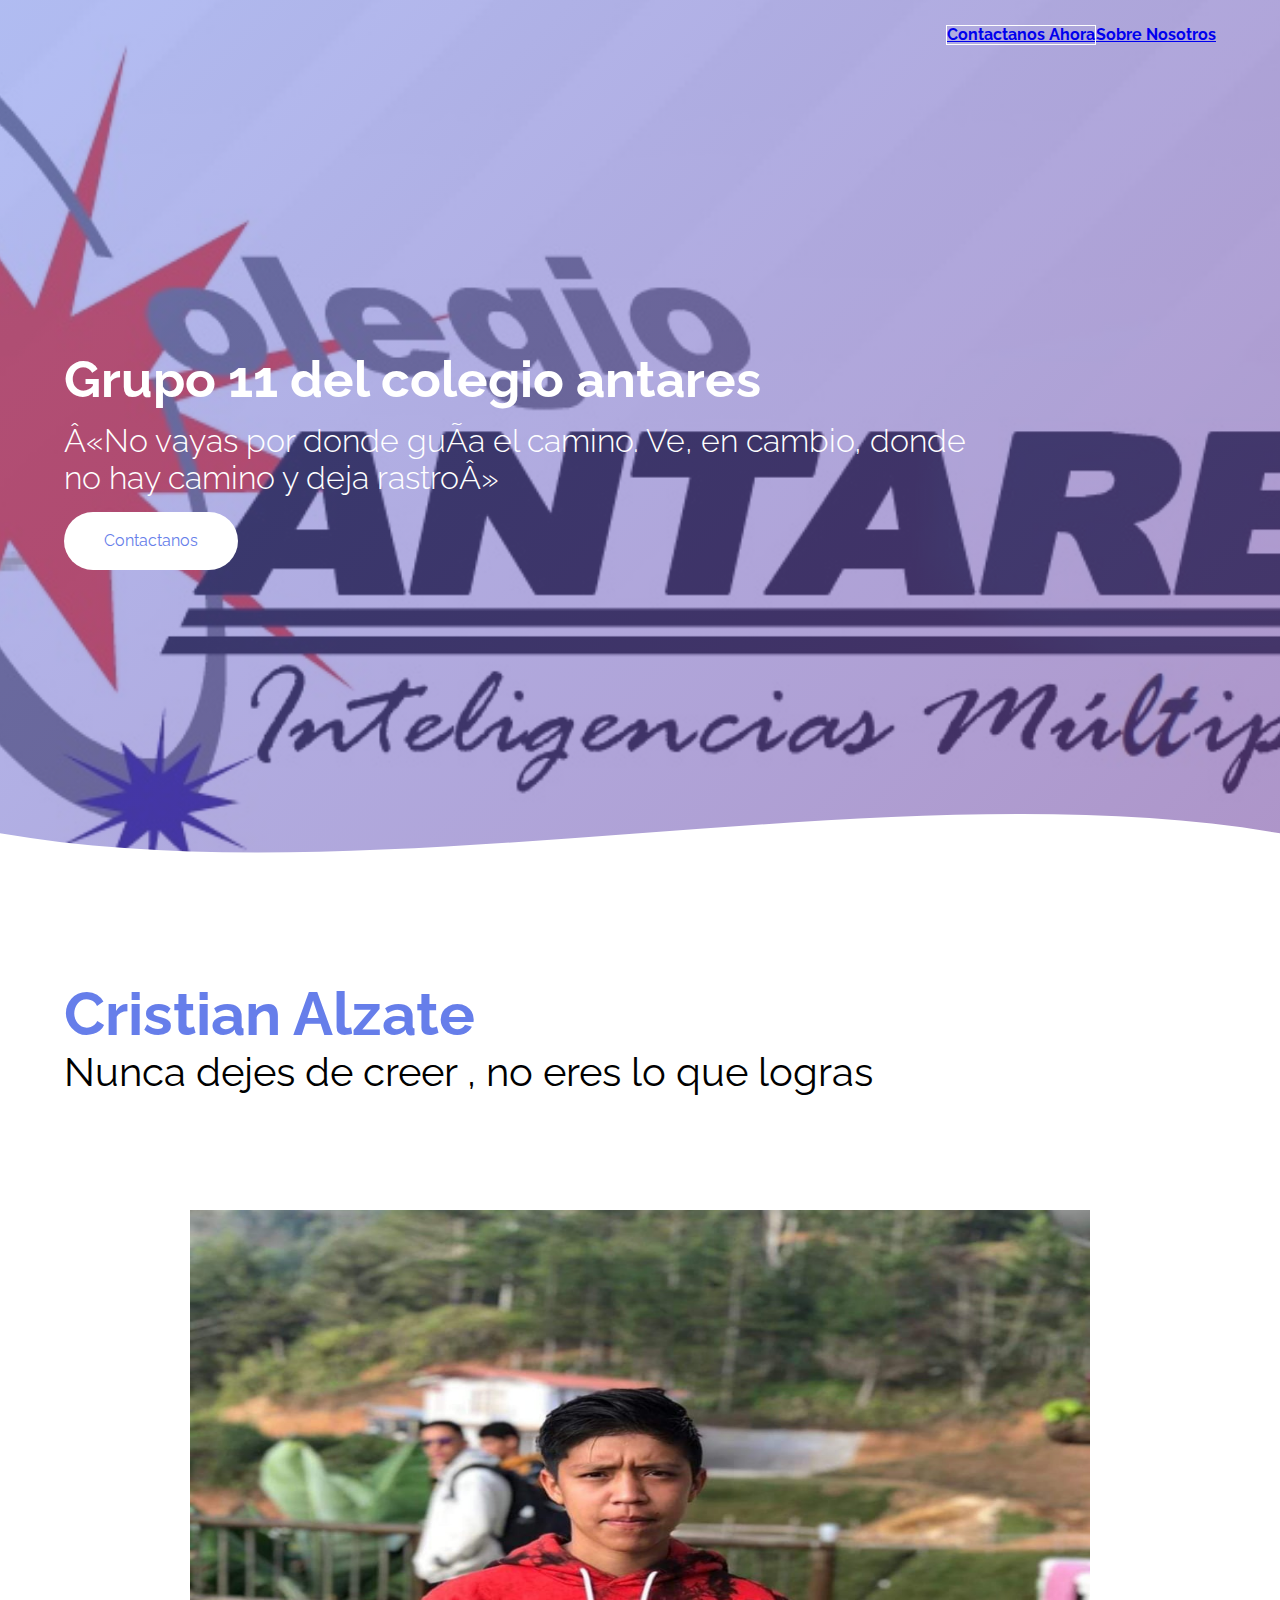
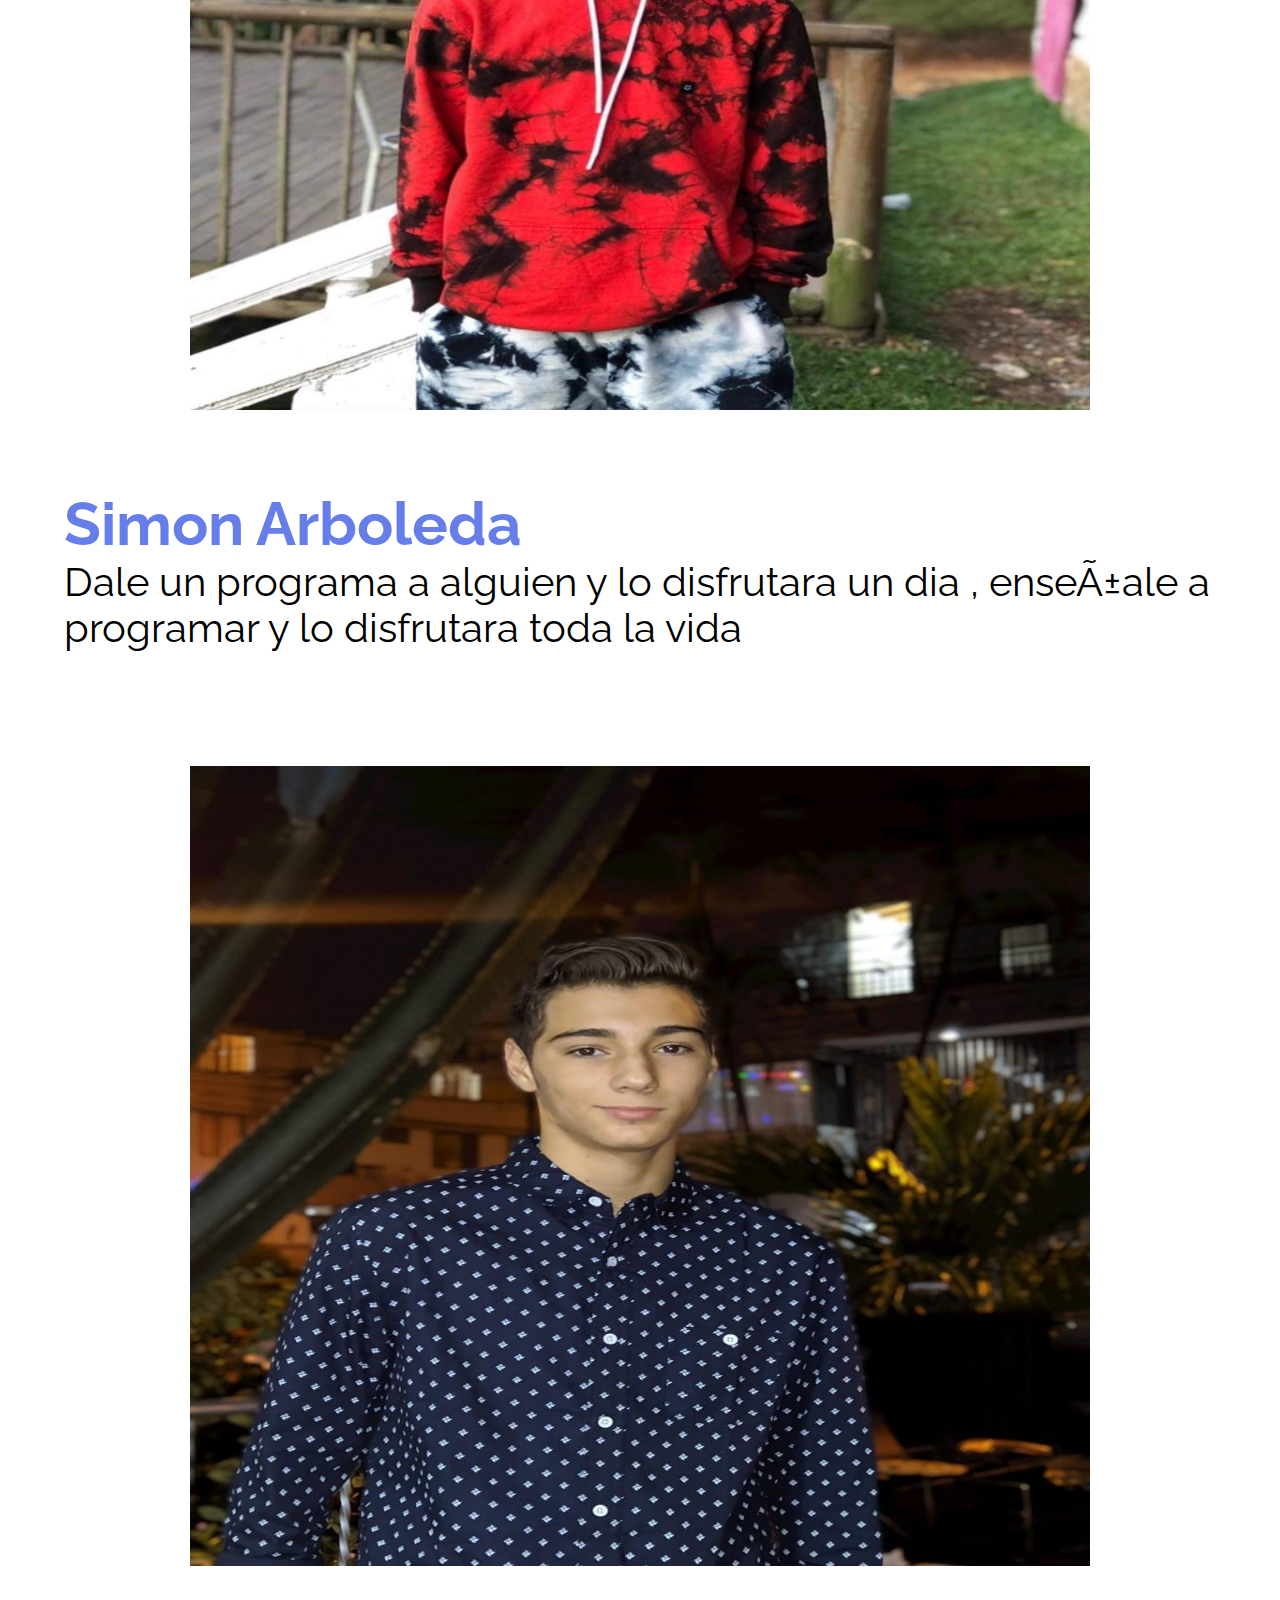
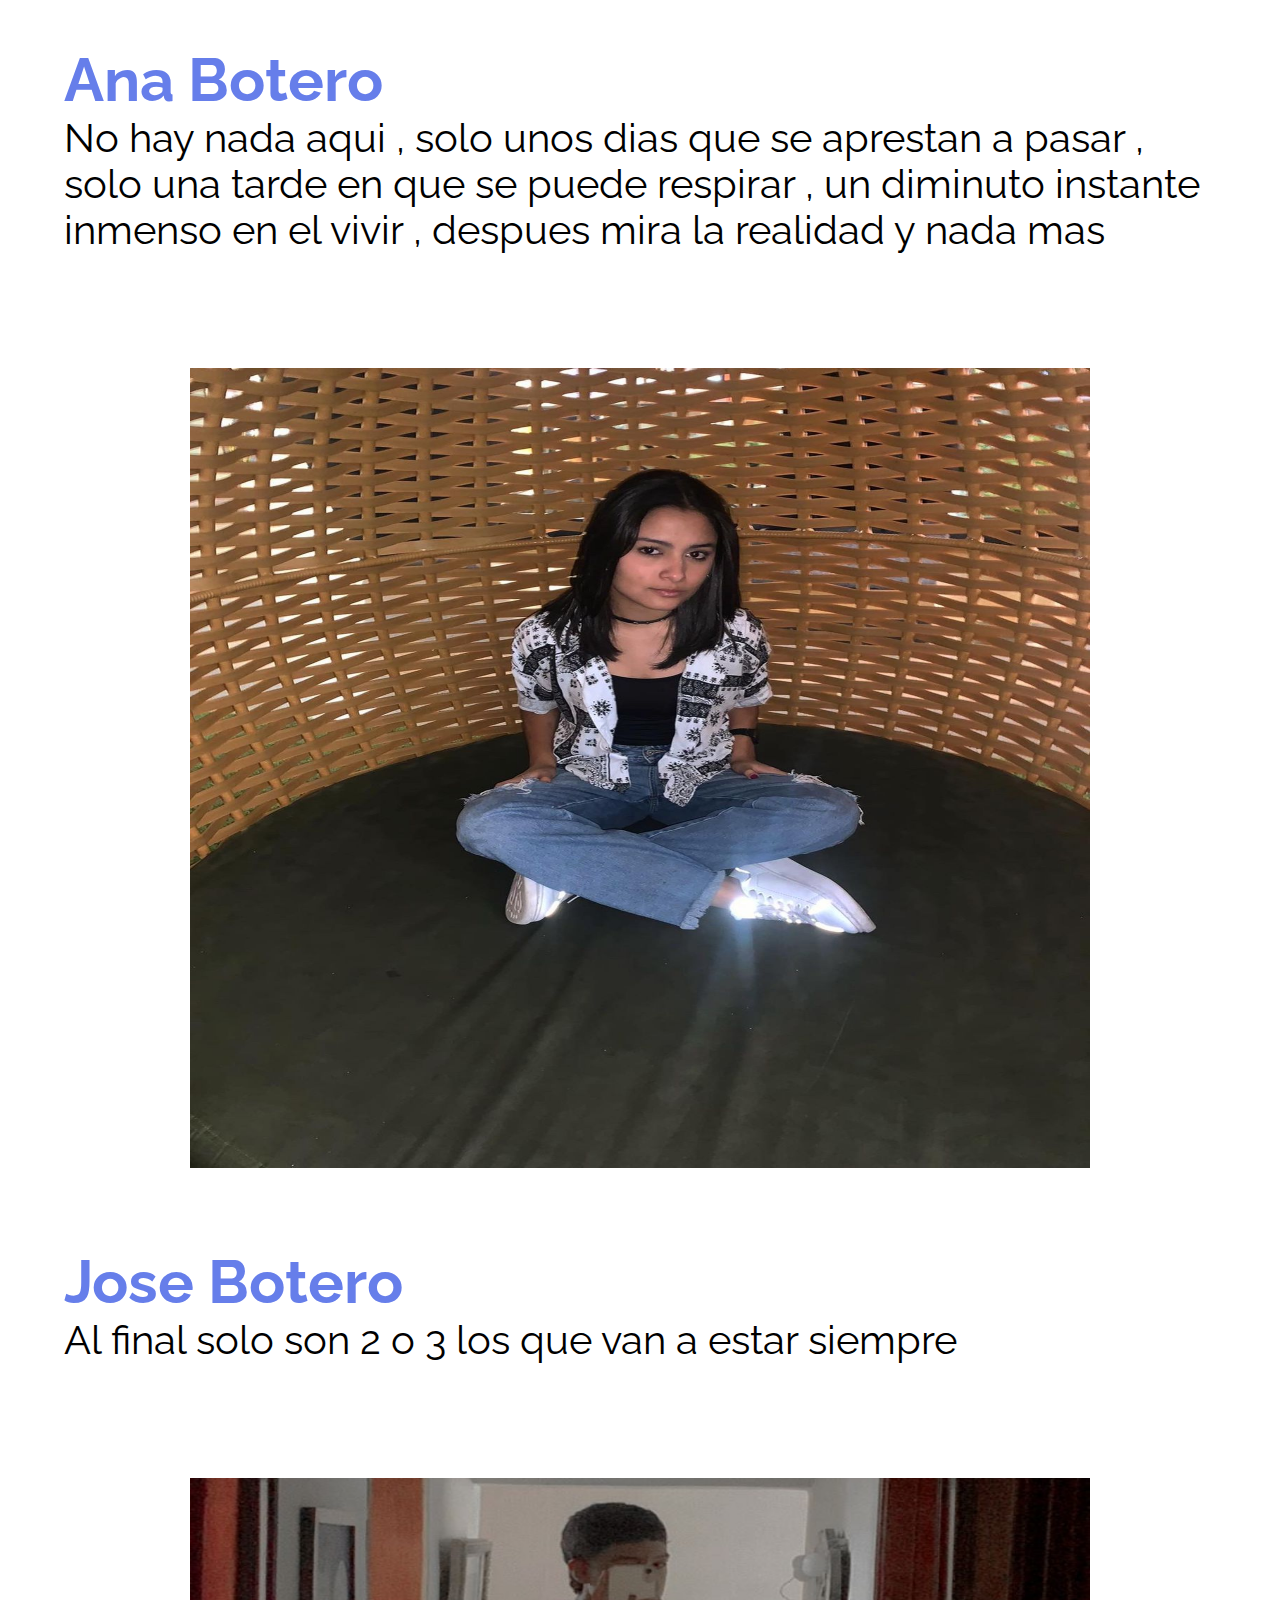
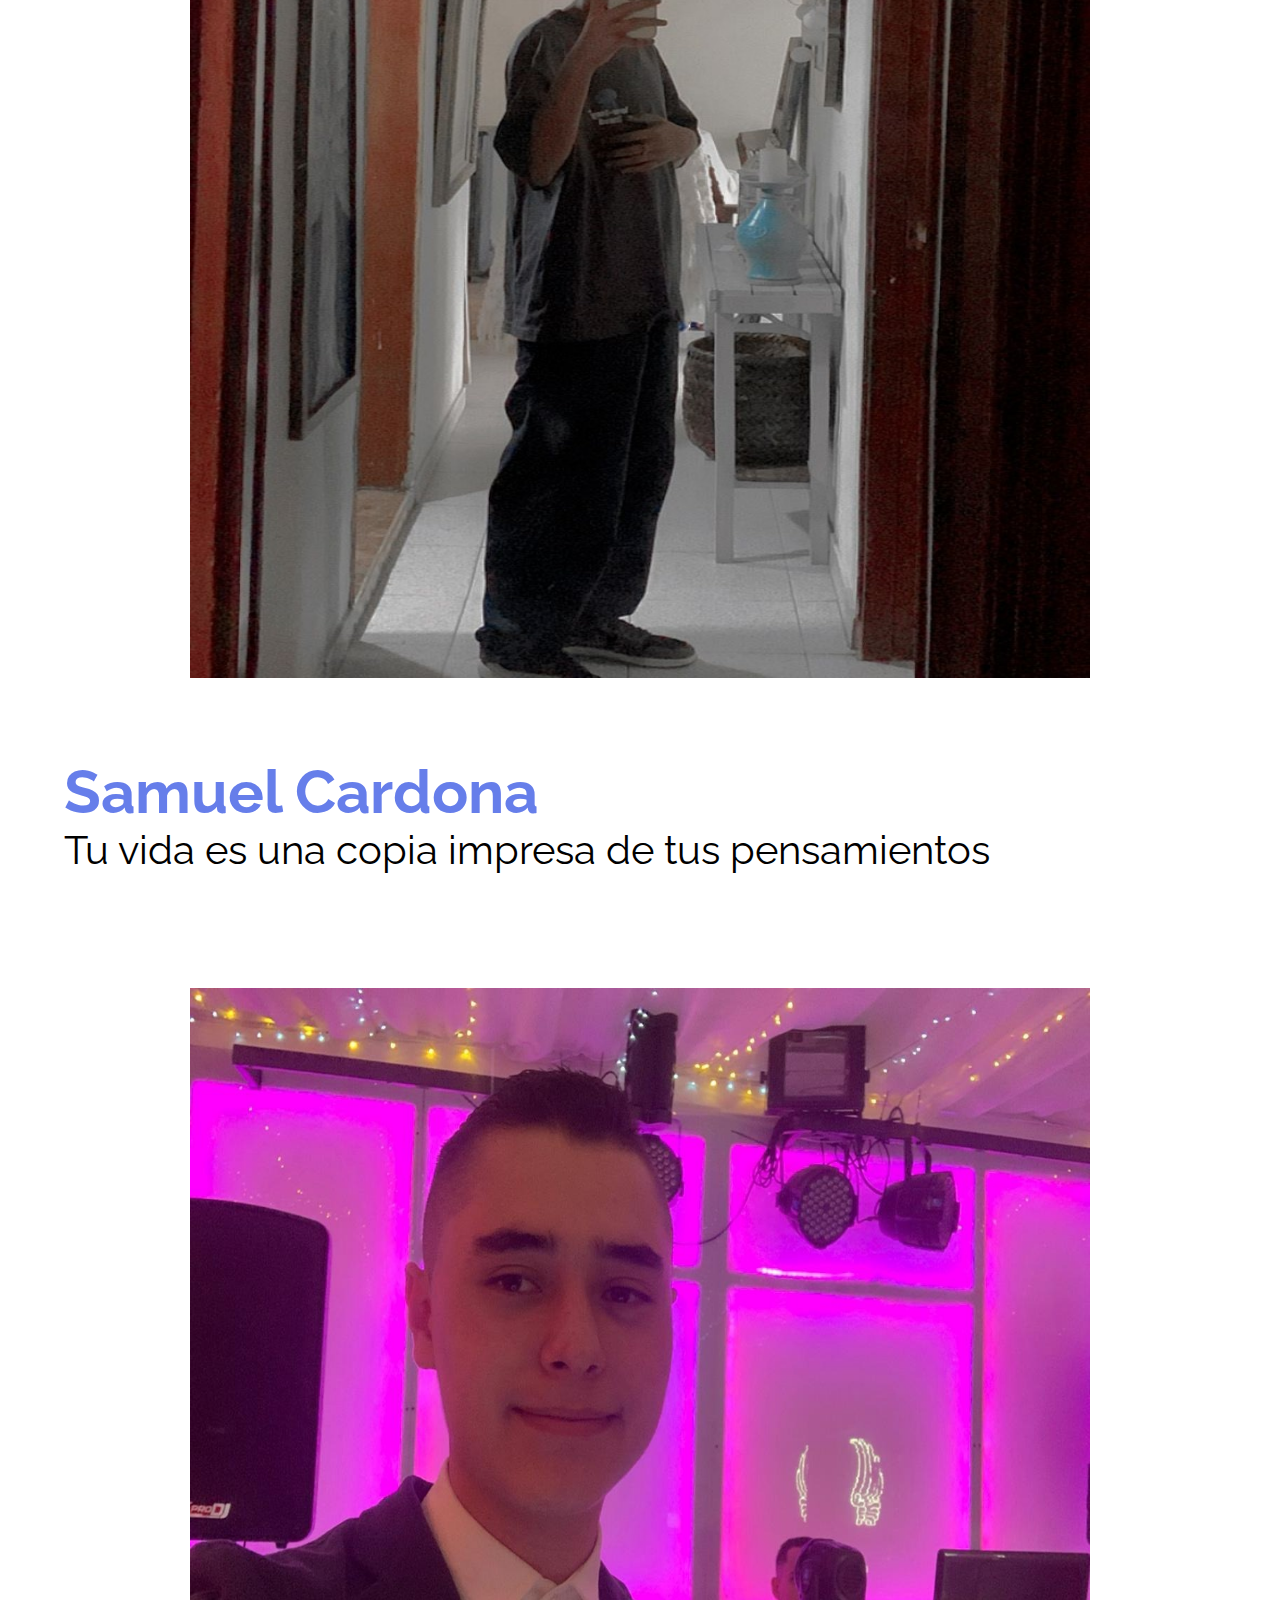
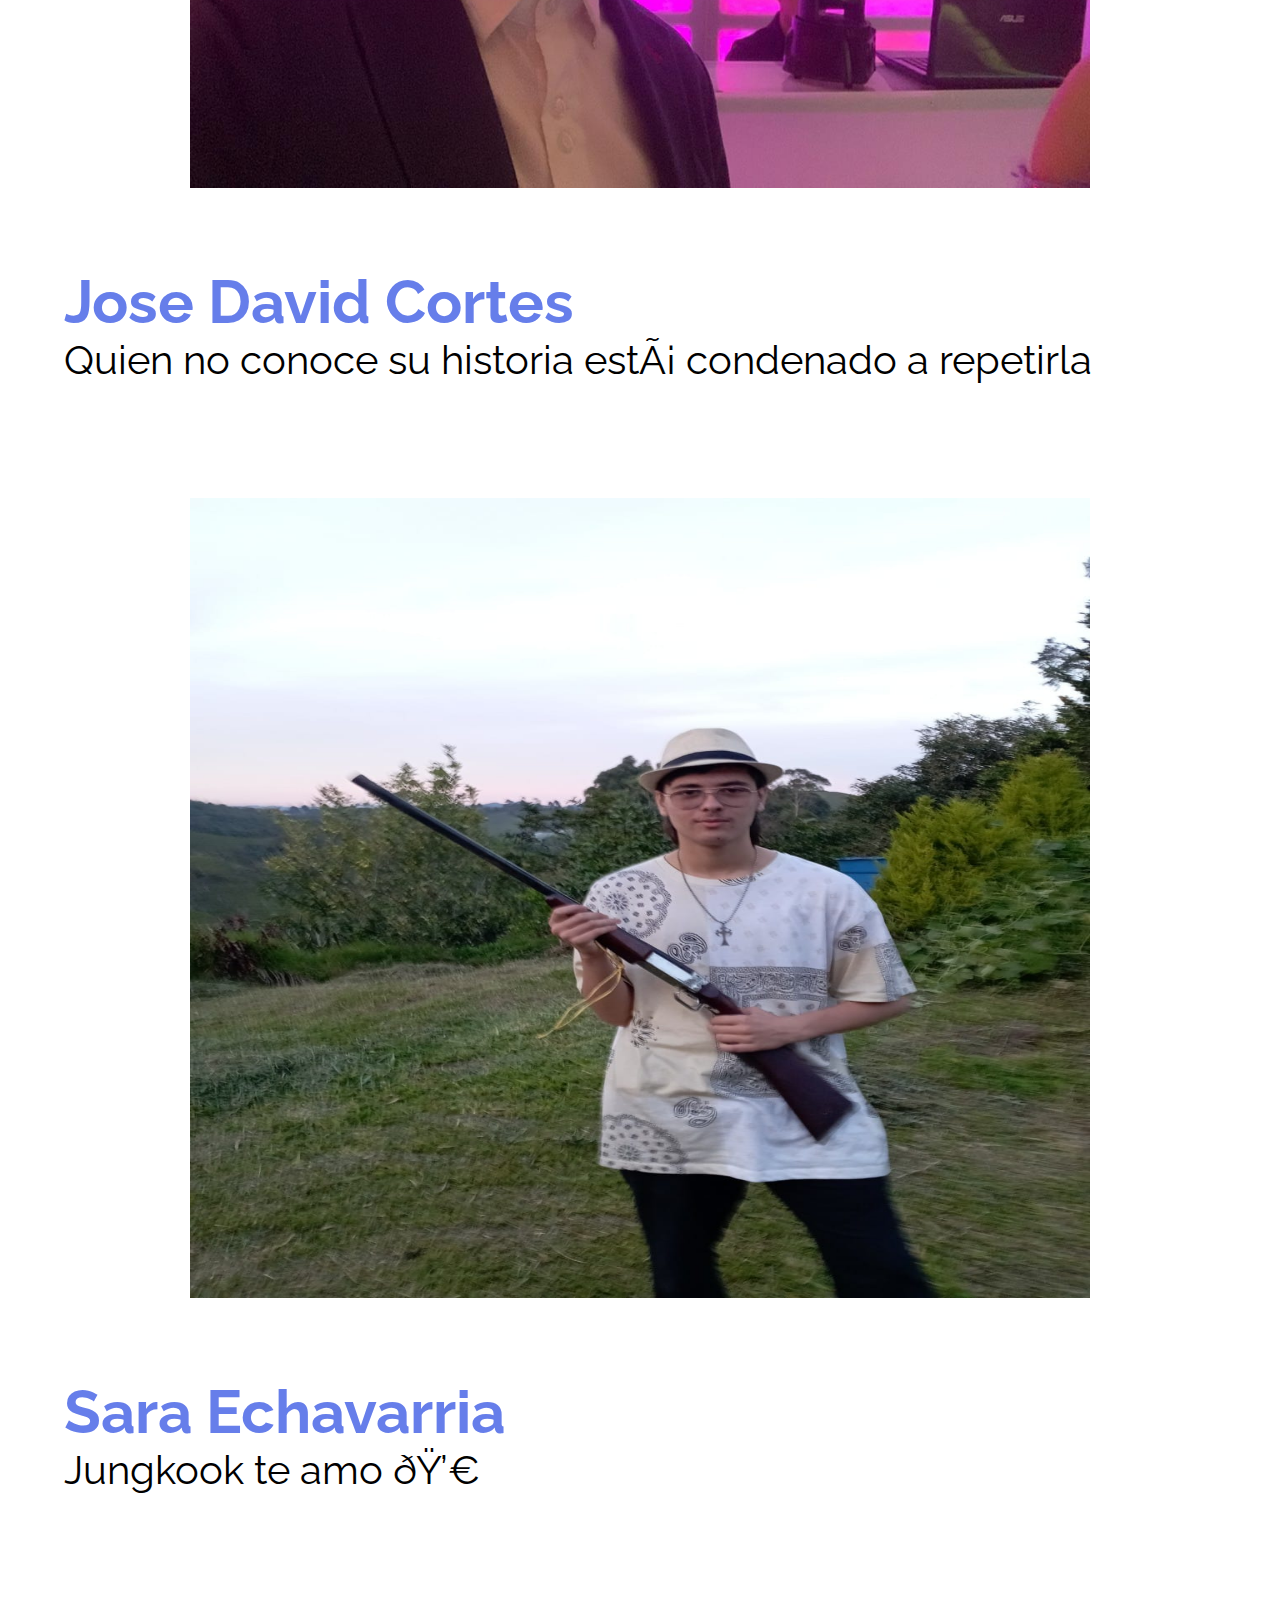
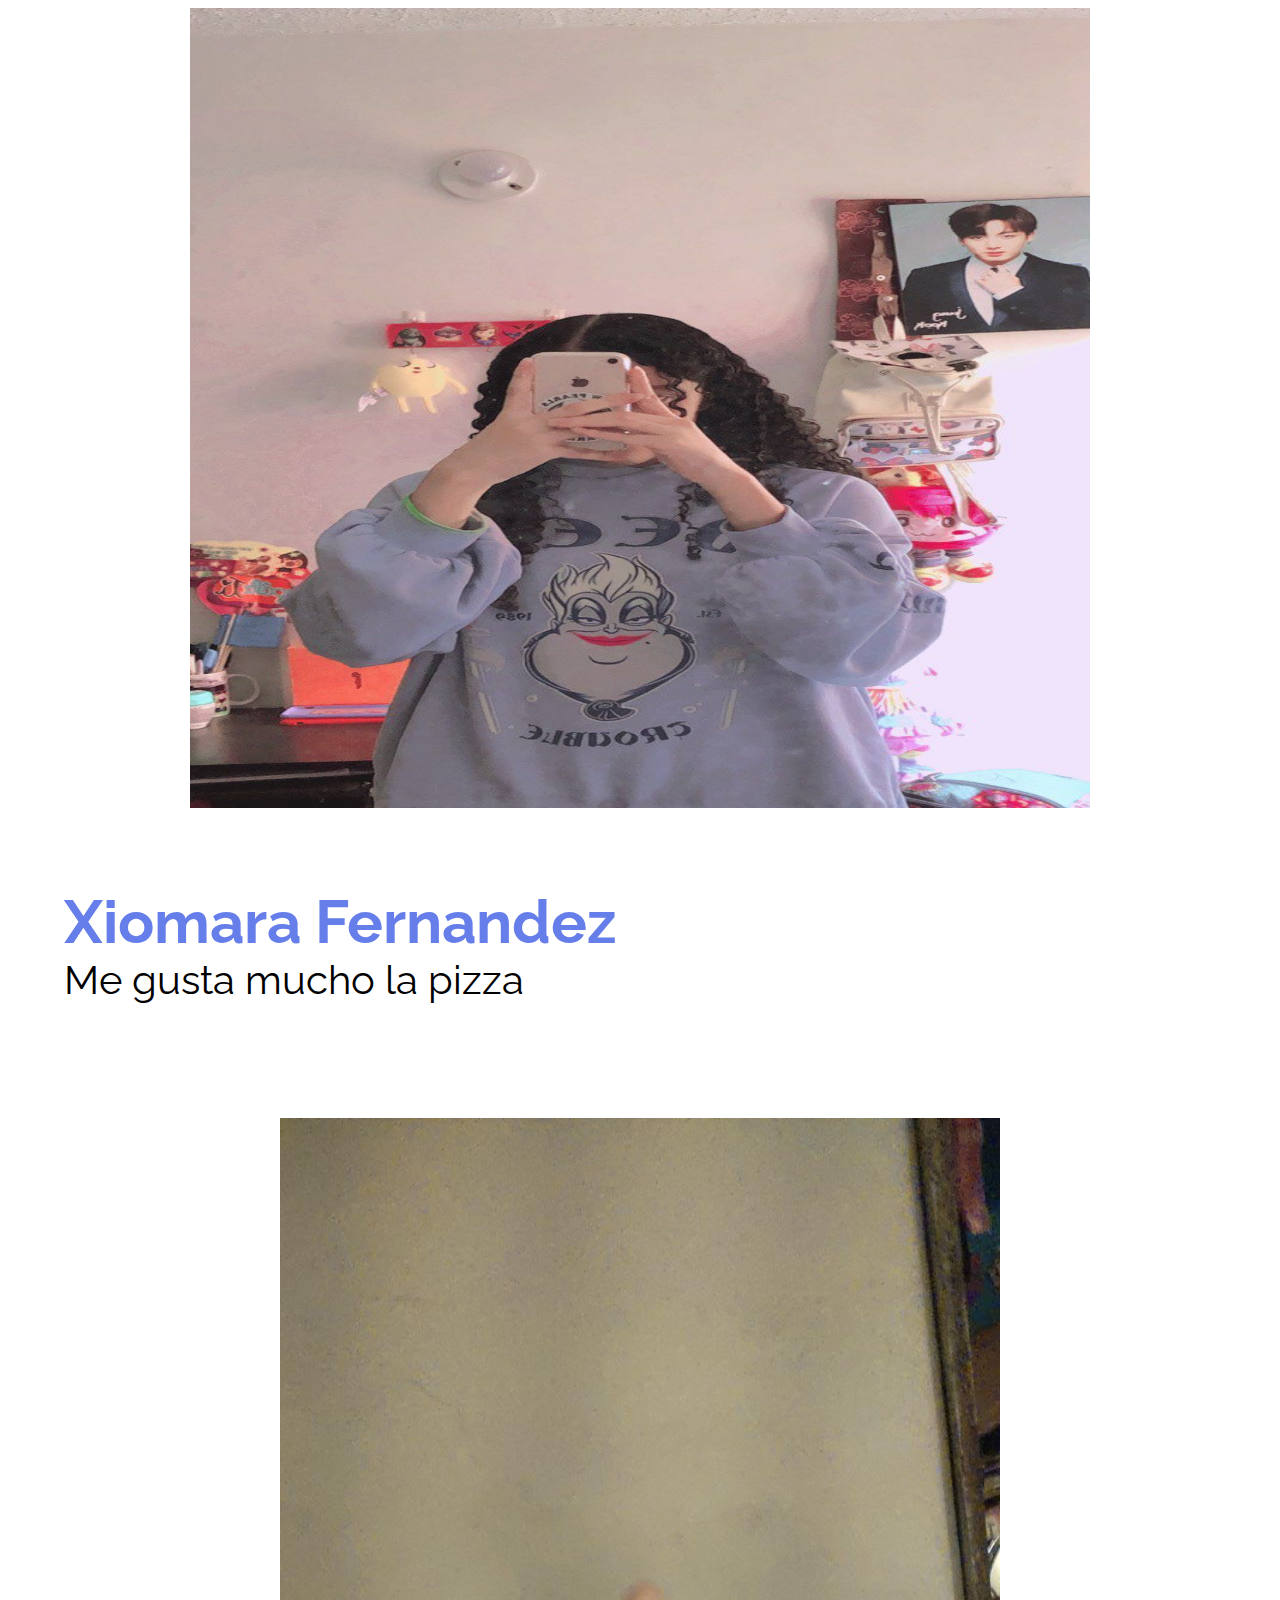
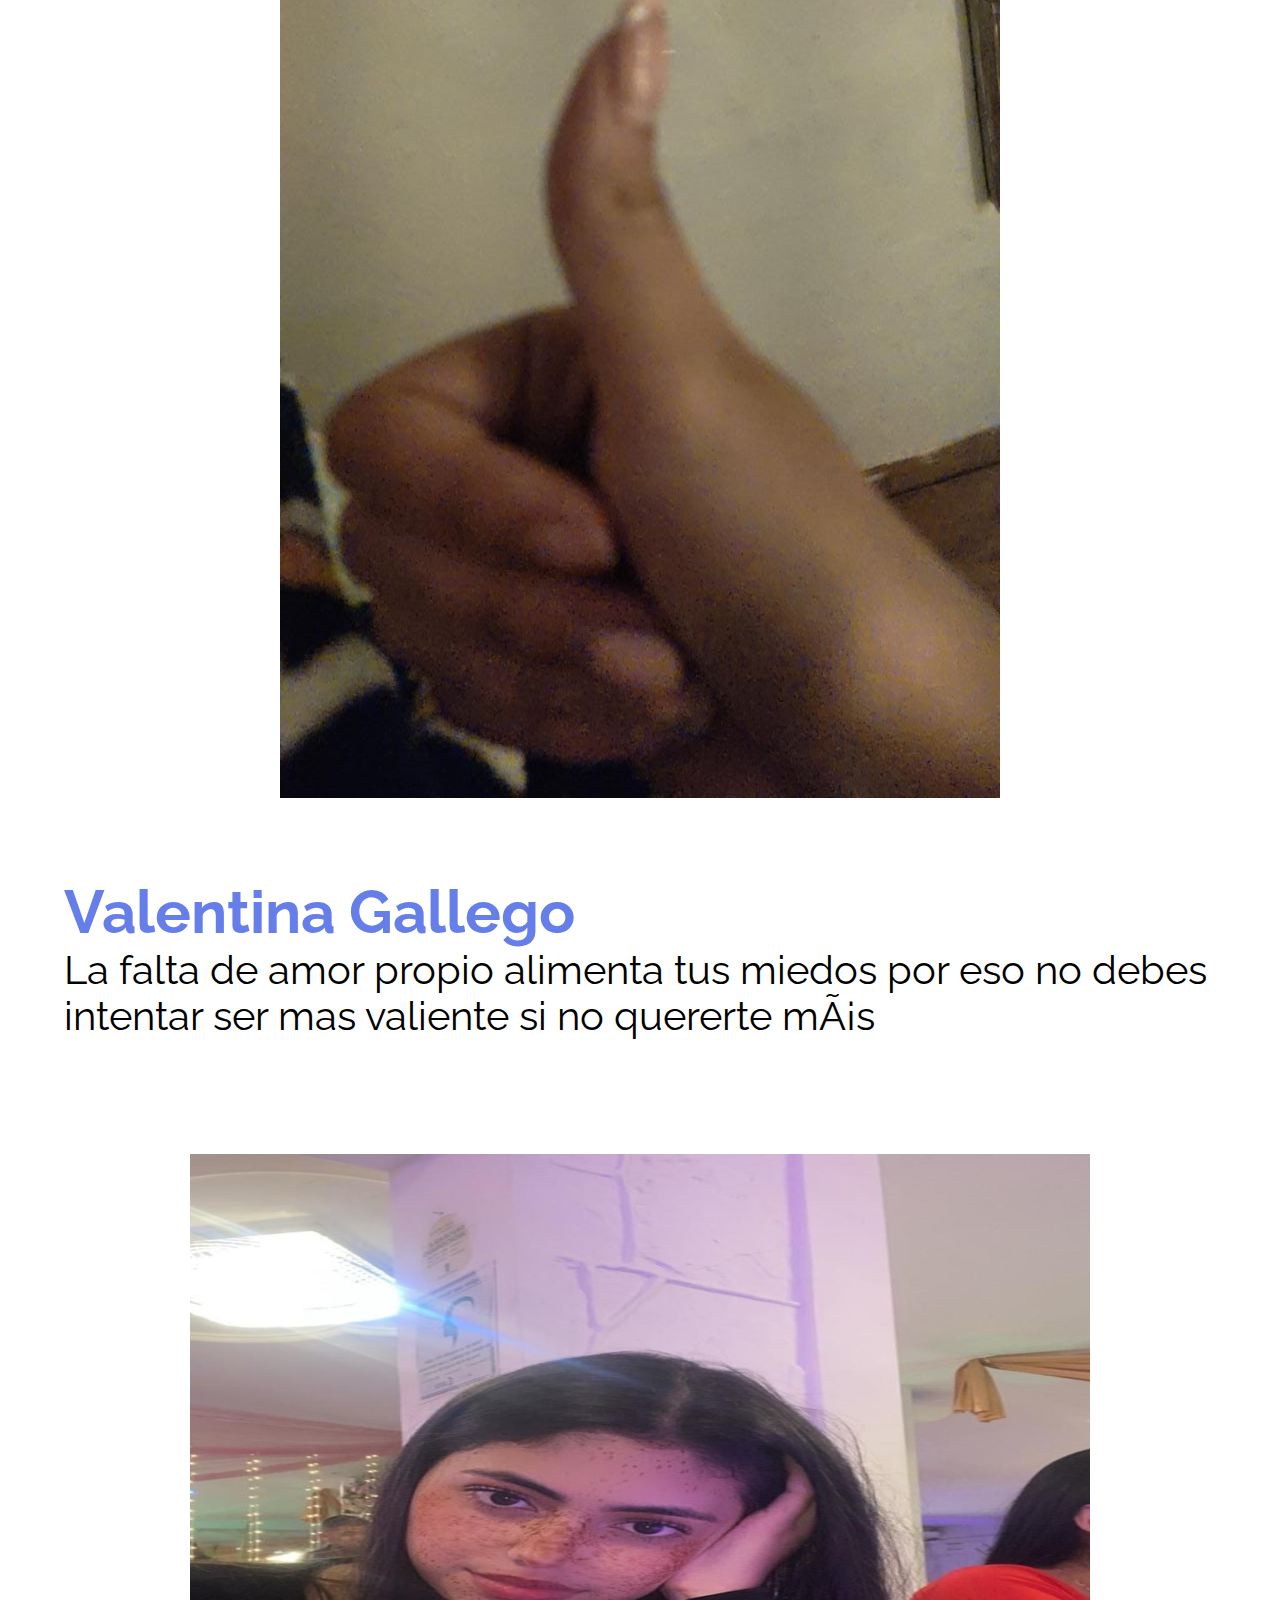
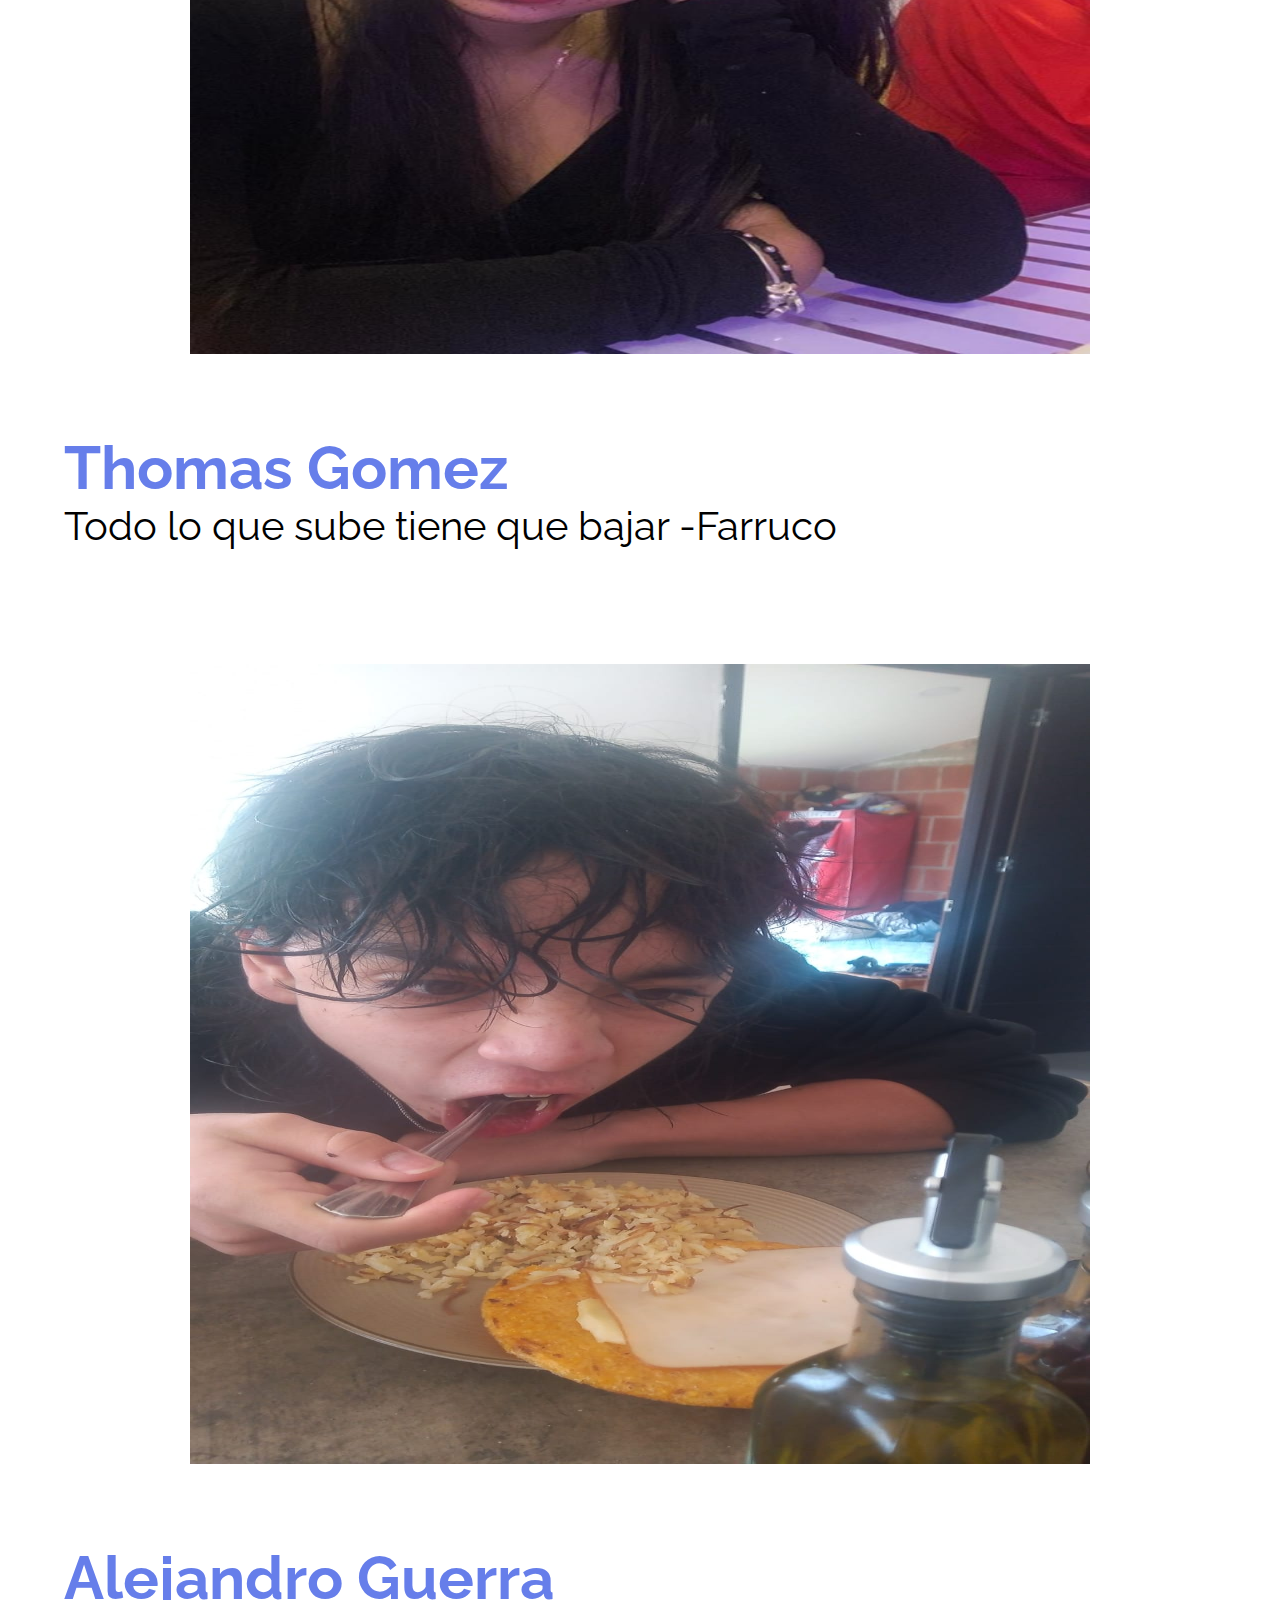
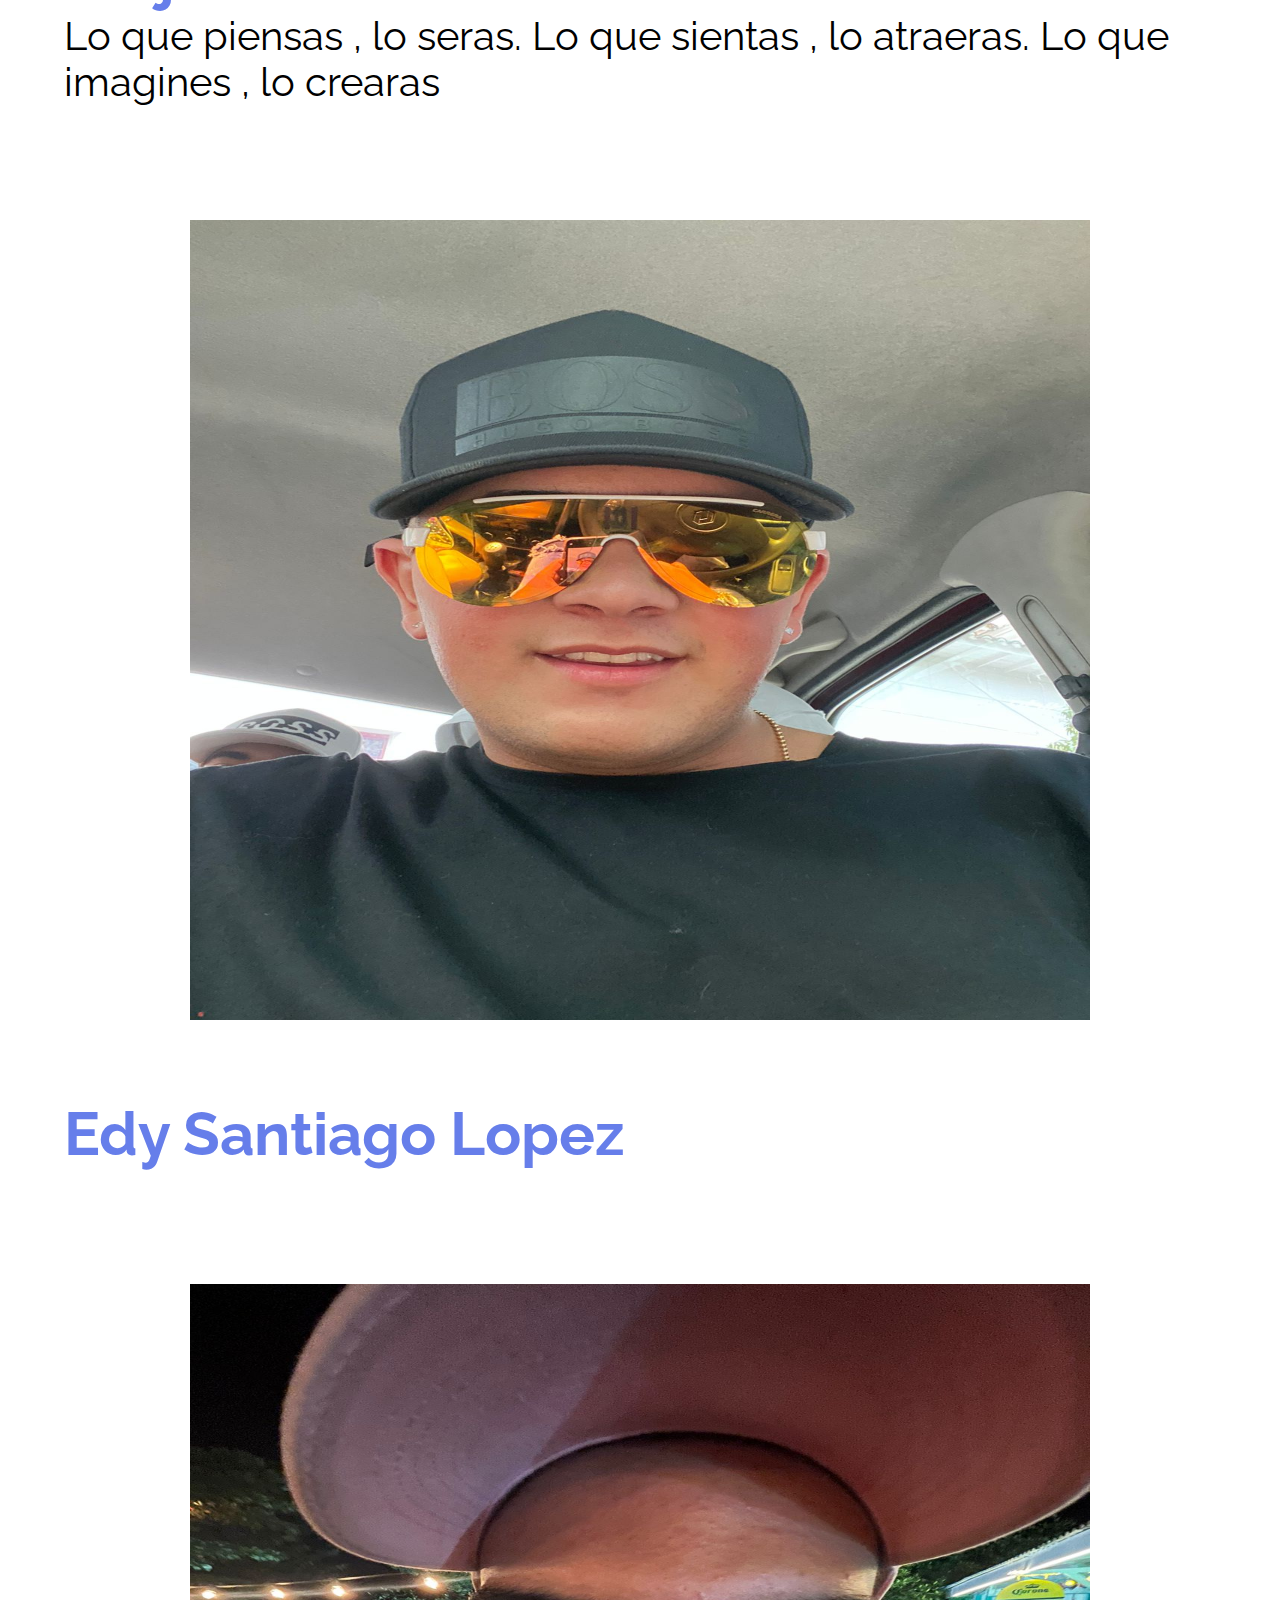
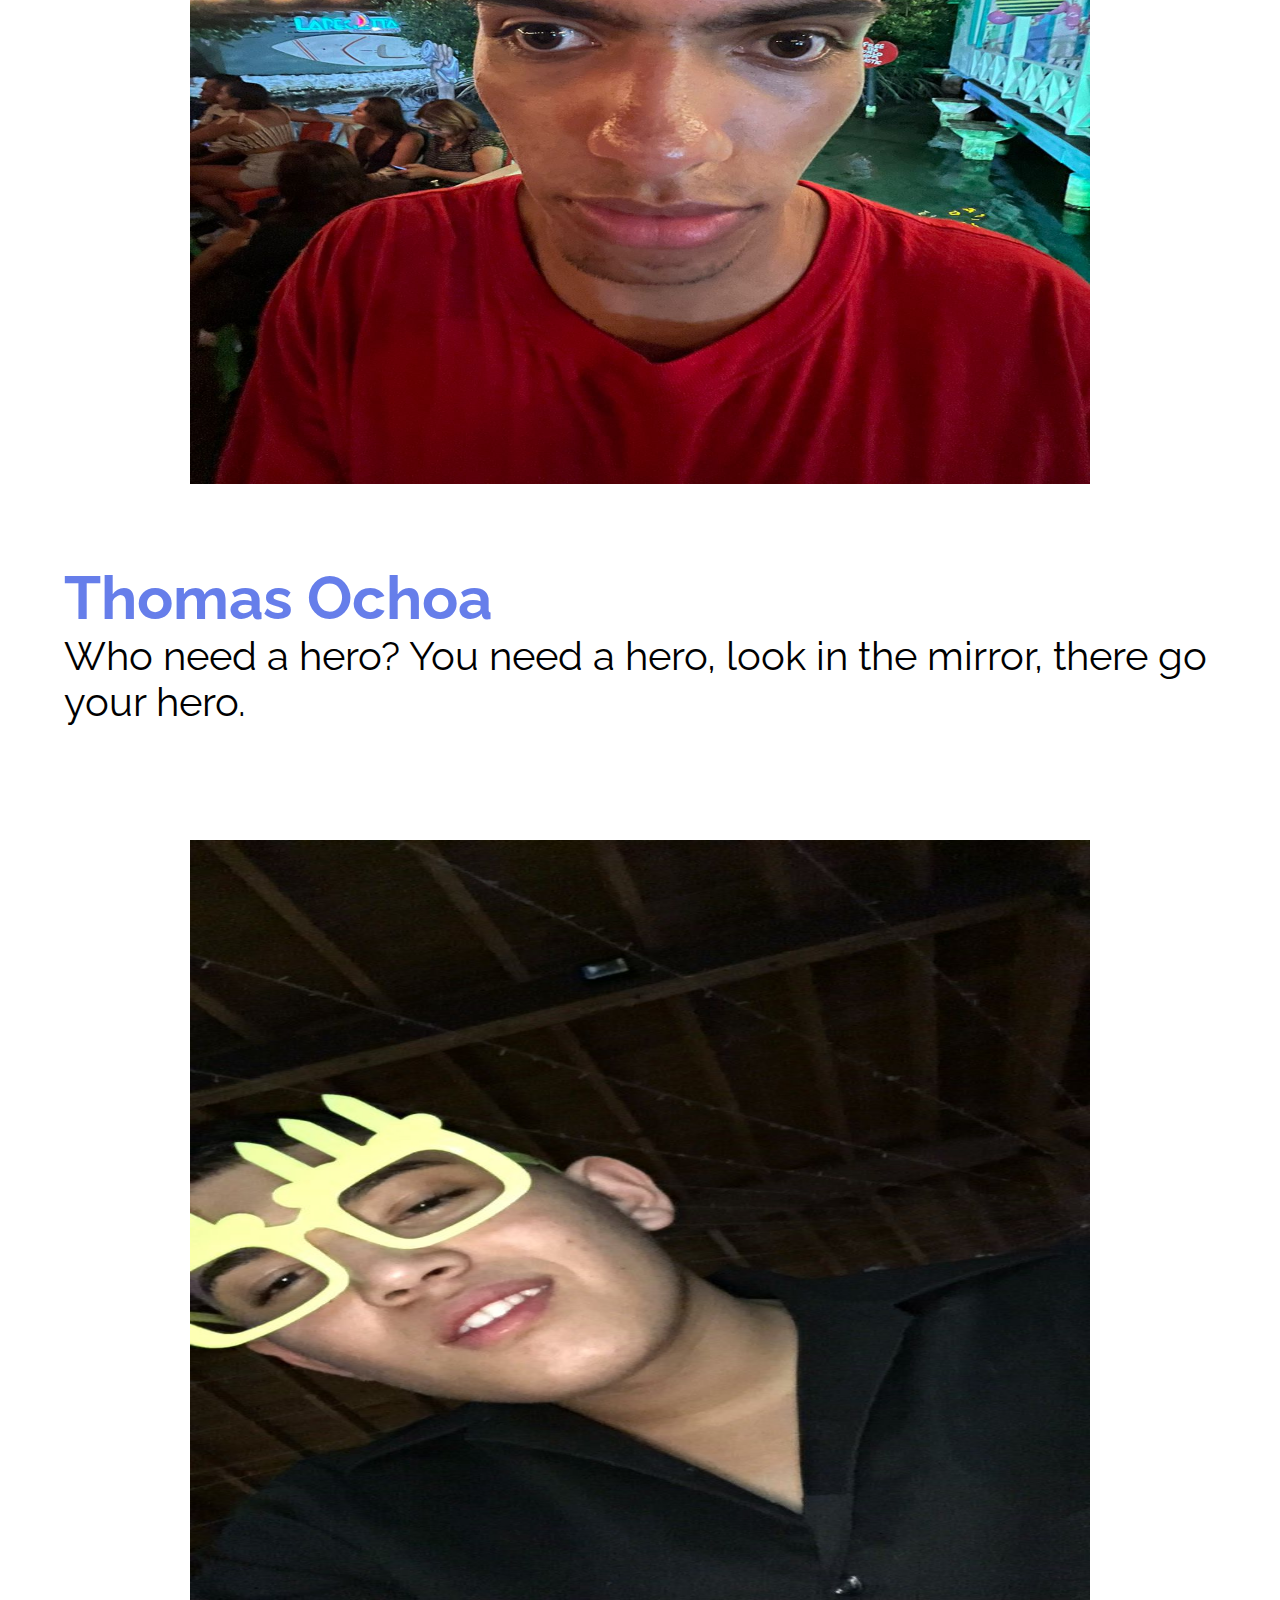
==== sobrenosotros.html @ b492d611 "Colegio Antares" ====
<!DOCTYPE html>
<html lang="es">

   
    <body>
        <head>
            <meta charset="UFT-8">
            <meta name="viewport" content="width=device-width , initial-scale=1.0"> 
            <title> Grado 11 </title>
            <link rel="stylesheet" href="css/normalize.css">
            <link rel="stylesheet" href="css/estilos.css">
            <link rel="shortcut icon" href="images/favicon-16x16.png" type="image/x-icon">
        </head>
            
            
            <body>
                <header class="hero">
                    <div class="container">
            <nav class="nav">
                <a href="https://www.colegioantares.edu.co/" class="nav__items--cta">Contactanos Ahora</a> 
                <a href="http://127.0.0.1:5500/sobrenosotros.html" class="nav__">Sobre Nosotros</a>
                
            
            </nav>
            
            <section class="hero__container">
            <div class="hero__texts">
                <h1 class="hero__title">Grupo 11 del colegio antares</h1>
                <h2 class="hero__subtitle">«No vayas por donde guía el camino. Ve, en cambio, donde no hay camino y deja rastro»</h2>
                <a href="https://www.colegioantares.edu.co/" class="hero__cta">Contactanos</a>
            </div>
            </section>
                    </div>
                    <div class="hero__wave" style= "overflow: hidden;" ><svg viewBox="0 0 500 150" preserveAspectRatio="none" style="height: 100%; width: 100%;"><path d="M0.00,49.98 C149.99,150.00 349.20,-49.98 500.00,49.98 L500.00,150.00 L0.00,150.00 Z" style="stroke: none; fill: #fff;"></path></svg></div>
                </header>
         <main>

            <div class="estudiantes">
                <h2 class="nombres_">Cristian Alzate</h2>
                <p class="frases"> Nunca dejes de creer , no eres lo que logras </p>

                </div>
<div class="alinear_flex">
    <img  src="images/cristian alzate.jpeg" class= "imagenes__estudiantes" height="800" width="900" />
</div>
                

                <div class="estudiantes">
                    <h2 class="nombres_">Simon Arboleda</h2>
                    <p class="frases"> Dale un programa a alguien y lo disfrutara un dia , enseñale a programar y lo disfrutara toda la vida </p>
                
                    
                    </div>
                    <div class="alinear_flex">
                    <img  src="images/Simon Arboleda.jpeg" class= "imagenes__estudiantes" height="800" width="900"  />
                    </div>
    
                    <div class="estudiantes">
                        <h2 class="nombres_">Ana Botero</h2>
                        <p class="frases"> No hay nada aqui , solo unos dias que se aprestan a pasar , solo una tarde en que se puede respirar , un diminuto instante inmenso en el vivir , despues mira la realidad y nada mas  </p>
                    
                        
                        </div>
                        <div class="alinear_flex">
                        <img src="images/ana botero.jpeg" class= "imagenes__estudiantes"  height="800" width="900"/>
                        </div>
        

                        <div class="estudiantes">
                            <h2 class="nombres_">Jose Botero</h2>
                            <p class="frases"> Al final solo son 2 o 3 los que van a estar siempre </p>
                        
                            
                            </div>
                            <div class="alinear_flex">
                            <img src="images/jose botero.jpeg" height="800" width="900" />
                            </div>

                            
                            <div class="estudiantes">
                                <h2 class="nombres_">Samuel Cardona</h2>
                                <p class="frases"> Tu vida es una copia impresa de tus pensamientos </p>
                            
                                
                                </div>
                                <div class="alinear_flex">
                                <img src="images/samuel cardona.jpeg" height="800" width="900" />
                                </div>


                                <div class="estudiantes">
                                    <h2 class="nombres_">Jose David Cortes</h2>
                                    <p class="frases"> Quien no conoce su historia está condenado a repetirla </p>
                                
                                    
                                    </div>
                    <div class="alinear_flex">
                                    <img src="images/Jose cortes.jpeg" height="800" width="900" />
                    </div>

                                    <div class="estudiantes">
                                        <h2 class="nombres_">Sara Echavarria</h2>
                                        <p class="frases"> Jungkook te amo 💀 </p>
                                    
                                        
                                        </div>
                                        <div class="alinear_flex">
                                        <img src="images/Sara Echavarria.jpeg" height="800" width="900"  />
                                        </div>

                                        <div class="estudiantes">
                                            <h2 class="nombres_">Xiomara Fernandez</h2>
                                            <p class="frases"> Me gusta mucho la pizza </p>
                                        
                                            
                                            </div>
                                            <div class="alinear_flex">
                                            <img src="images/Xiomara Fernandez.jpeg"  />
                                            </div>

                                            <div class="estudiantes">
                                                <h2 class="nombres_">Valentina Gallego</h2>
                                                <p class="frases"> La falta de amor propio alimenta tus miedos  por eso  no debes  intentar ser mas valiente si no quererte más </p>
                                            
                                                
                                                </div>
                                                
                                                <div class="alinear_flex">
                                                <img src="images/Valentina Gallego.jpeg" height="800" width="900" />
                                                </div>

                                                <div class="estudiantes">
                                                    <h2 class="nombres_">Thomas Gomez</h2>
                                                    <p class="frases"> Todo lo que sube tiene que bajar

                                                        -Farruco </p>
                                                
                                                    
                                                    </div>
                                                    <div class="alinear_flex">
                                                    <img src="images/Thomas Gomez.jpeg" height="800" width="900" />
                                                    </div>

                                                    <div class="estudiantes">
                                                        <h2 class="nombres_">Alejandro Guerra</h2>
                                                        <p class="frases">Lo que piensas , lo seras. Lo que sientas , lo atraeras. Lo que imagines , lo crearas </p>
                                                    
                                                        
                                                        </div>
                                                        <div class="alinear_flex">
                                                        <img src="images/Alejo Guerra.jpeg" height="800" width="900" />
                                                        </div>

                                                        <div class="estudiantes">
                                                            <h2 class="nombres_">Edy Santiago Lopez</h2>
                                                            <p class="frases">  </p>
                                                        
                                                            
                                                            </div>
                                                            <div class="alinear_flex">
                                                            <img src="images/Edy Lopez.jpeg" height="800" width="900" />
                                                            </div>

                                                            <div class="estudiantes">
                                                                <h2 class="nombres_">Thomas Ochoa</h2>
                                                                <p class="frases"> Who need a hero? You need a hero, look in the mirror, there go your hero. </p>
                                                            
                                                                
                                                                </div>
                                                                <div class="alinear_flex">
                                                                <img src="images/Thomas Ochoa.jpeg" height="800" width="900" />
                                                                </div>
                                                                
                                                                <div class="estudiantes">
                                                                    <h2 class="nombres_">Jefferson Orrego</h2>
                                                                    <p class="frases"> Si estas feliz...Es porque estas contento </p>
                                                                
                                                                    
                                                                    </div>
                                                                    <div class="alinear_flex">
                                                                    <img src="images/Jefferson Orrego.jpeg" height="800" width="900" />
                                                                    </div>

                                                                    <div class="estudiantes">
                                                                        <h2 class="nombres_">Jean Carlos Ortiz</h2>
                                                                        <p class="frases"> Toda masa aumenta su volumen según su grado de inclinación aplicado </p>
                                                                    
                                                                        
                                                                        </div>
                                                                        <div class="alinear_flex">
                                                                        <img src="images/Jean Carlos Ortiz.jpeg" height="800" width="900" />
                                                                        </div>

                                                                        <div class="estudiantes">
                                                                            <h2 class="nombres_">Maria Fernanda Ortiz</h2>
                                                                            <p class="frases"> Sé el cambio que quieres ver en el mundo. </p>
                                                                        
                                                                            
                                                                            </div>
                                                                            <div class="alinear_flex">
                                                                            <img src="images/Maria Fernanda Ortiz.jpeg" height="800" width="900" />
                                                                            </div>
                                                                            
                                                                            <div class="estudiantes">
                                                                                <h2 class="nombres_">Mariana Ospina</h2>
                                                                                <p class="frases">  </p>
                                                                            
                                                                                
                                                                                </div>
                                                                                <div class="alinear_flex">
                                                                                <img src="" height="800" width="900" />
                                                                                </div>

                                                                                <div class="estudiantes">
                                                                                    <h2 class="nombres_">Juan Jose Quintero</h2>
                                                                                    <p class="frases"> Negocios con ricos , fiestas como prepagos y pesca con dinamita </p>
                                                                                
                                                                                    
                                                                                    </div>
                                                                                    <div class="alinear_flex">
                                                                                    <img src="images/Juan Jose Quintero.jpeg" height="800" width="900" />
                                                                                    </div>

                                                                                    <div class="estudiantes">
                                                                                        <h2 class="nombres_">Luisa Restrepo</h2>
                                                                                        <p class="frases"> Tiene la elegancia del erizo: Por fuera esta cubierta de puas , una verdadera fortaleza , pero intuyo que , por dentro , tiene el mismo refinamiento sencillo de los erizos , que son animalitos falsamente indolentes , tremendamente solitarios y terriblemente elegantes  </p>
                                                                                    
                                                                                        
                                                                                        </div>
                                                                                        <div class="alinear_flex">
                                                                                        <img src="images/Luisa Zapata.jpeg" height="800" width="900" />
                                                                                        </div>

                                                                                        <div class="estudiantes">
                                                                                            <h2 class="nombres_">Juan Sebastian Salazar</h2>
                                                                                            <p class="frases"> Ustedes ya saben quien </p>
                                                                                        
                                                                                            
                                                                                            </div>
                                                                                            <div class="alinear_flex">
                                                                                            <img src="images/Juanse salazar.jpeg" height="800" width="900" />
                                                                                            </div> 


                                                                                            <div class="estudiantes">
                                                                                                <h2 class="nombres_">Darwin Tobon</h2>
                                                                                                <p class="frases">  te arrepientes de tus últimos suspiros sonando como un buzo en aguas profundas Y las flores florecen como La locura en primavera </p>
                                                                                            
                                                                                                
                                                                                                </div>
                                                                                <div class="alinear_flex">
                                                                                                <img src="images/Darwin Tobon.jpeg" height="800" width="900" />
                                                                                </div>

                                                                           <audio autoplay=""  controls="" loop="" preload="none">
                                                                            <source src="musica/Ivory Dj - Tuluminatti Ft.23 Grams (Official Audio) (online-audio-converter.com).mp3" type="audio/mp3">
                                                                           
                                                                        

                                                                            
                                                                                

        
        
        </main>
                
            </body>
        
        
   </html>
---- css/estilos.css ----
@import url('https://fonts.googleapis.com/css2?family=Raleway:wght@300;400;700&display=swap');

:root{
    --background:linear-gradient(135deg, #667eea7e 0%, #764ba298 100%);
    --color-primary: #667eea;
    --color-secondary: #764ba2;
    --boton-padding: 20px 40px;
}
body{
    font-family: 'Raleway', sans-serif;
}

.container{
    width: 90%;
    margin: 0 auto;
    overflow: hidden;
    padding: 80px 0;
    max-width: 1200px;
}

.subtitle{
    color: var(--color-primary);
    font-size: 2.5rem;
    margin-bottom: 35px;
}

.hero{
    height: 100vh;
    background-image: var(--background), url('../images/Logo\ Antares.jpg');
    background-repeat: no-repeat;
    background-size: cover;
    background-attachment: fixed;
    background-position: center;
    position: relative;
}

.hero .container{
    padding: 0;
}

.nav{
    display: flex;
    justify-content: flex-end;
    height: 70px;
    align-items: center;
    font-weight: 700;
}

.nav--footer{
    font-weight: 300;
    justify-content: flex-start;
}

.nav__items{
    color: #fff;
    text-decoration: none;
    margin-right: 20px;
    padding: 10px 15px;
    font-weight: inherit;
}

.nav__items--cta{
    border: 1px solid #fff;
}

.nav__items--footer{
    padding: 10px;
}

.hero__container{
    display: flex;
    height: calc(100vh - 70px);
    align-items: center;
    color: #fff;
}

.hero__texts{
    width: 80%;
    margin-bottom: 50px;
}

.hero__title{
    font-size: 3.2rem;
}

.hero__subtitle{
    font-size: 2rem;
    font-weight: 300;
    margin: 15px 0;
}

.hero__cta{
    display: inline-block;
    background: #fff;
    padding: var(--boton-padding);
    color: var(--color-primary);
    text-decoration: none;
    border-radius: 40px;

}

.hero__wave{
    position: absolute;
    bottom: 0;
    left: 0;
    width: 100%;
    height: 100px;
}

/* About */

.presentation{
    padding-top: 0;
    text-align: center;
}

.presentation__picture{
    width: 150px;
    height: 150px;
    border-radius: 50%;
    margin-bottom: 10px;
    object-fit: cover;
    object-position: top;
}

.presentation__copy{
    width: 80%;
    margin: 0 auto;
}

.presentation__cta{
    display: inline-block;
    margin-top: 30px;
    background: var(--color-primary);
    color: #fff;
    text-decoration: none;
    padding: var(--boton-padding);
    border-radius: 40px;
}

.about{
    min-height: 400px;
    display: grid;
    grid-template-columns: 1fr 1fr;
    row-gap: 80px;
    justify-items: center;
    align-items: center;
}

.about__img{
    text-align: center;
}

.about__img--left{
    text-align: left;
}

.about__picture{
    max-width: 80%;
}

.about__paragraph{
    margin-bottom: 20px;
    line-height: 1.5;
    font-weight: 300;
}

/* Projects */

.projects{
    background: #f2f2f2;
}

.projects__grid{
    display: grid;
    height: 550px;
    grid-template-areas:
    "img1 img1 img2 img3"
    "img1 img1 img2 img3";
    gap: 10px;

}

.projects__item{
    position: relative;
    width: 100;
    height: 100%;
    overflow : hidden;
}
.projects__img{
    width: 100%;
    height: 100%;
    object-fit: cover;
    cursor: pointer;
}

.projects__item:nth-of-type(1){
    grid-area: img1;
}

.projects__item:nth-of-type(2){
    grid-area: img2;
}

.projects__item:nth-of-type(3){
    grid-area: img3;
}

.projects__hover{
    position: absolute;
    background: #dc143c8c;
    top: 0;
    left: 0;
    width: 100%;
    height: 100%;
    color: #fff;
    text-align: center;
    display: flex;
    flex-direction: column;
    justify-content: center;
    transform: translateX(100%);
    cursor: pointer;
    transition: transform .3s ease-in-out;
}

.projects__item:hover .projects__hover{
    transform: translateX(0%);
}


.projects__icon{
    margin-top: 10px;
    font-size: 30px;
}

/* Footer*/

.footer{
    background: var(--color-primary);
}

.footer__grid{
    display: grid;
    grid-template-columns: 3fr 2fr;
    gap: 20px;
    align-items: center;
}

.footer__title{
    font-weight: 400;
    color: #fff;
    font-size: 2rem;
    margin-bottom: 30px;
    text-align: center;
}

.footer__icons{
    display: flex;
    justify-content: space-evenly;
}

.footer__container-icons{
    display: inline-block;
    width: 60px;
    height: 60px;
    color: #fff;
    text-align: center;
    border: 1px solid #fff;
    border-radius: 50%;
}

.footer__icons{
    color: inherit;
    font-size: 30px;
    text-decoration: none;
}

.fab.footer__icons{
    line-height: 60px;
}

/* class*/



.estudiantes {
    color: var(--color-primary);
    font-size: 2.5rem;
    margin-bottom: 35px;
    width: 90%;
    margin: 0 auto;
    overflow: hidden;
    padding: 80px 0;
    max-width: 1200px;
}
    
.frases{
    color:black;
    font-size : 2.5rem;
    margin-bottom: 35px;
    font-family: 'Raleway', sans-serif;
}
.div{
    width: 90%;
    margin: 0 auto;
    overflow: hidden;
    padding: 80px 0;
    max-width: 1200px;
    font-family: 'Raleway', sans-serif;
}

body{
    font-family: 'Raleway', sans-serif;
}

.alinear_flex{
    display: flex;
    justify-content: center;
    width: 2992;
    height: 2000;
}
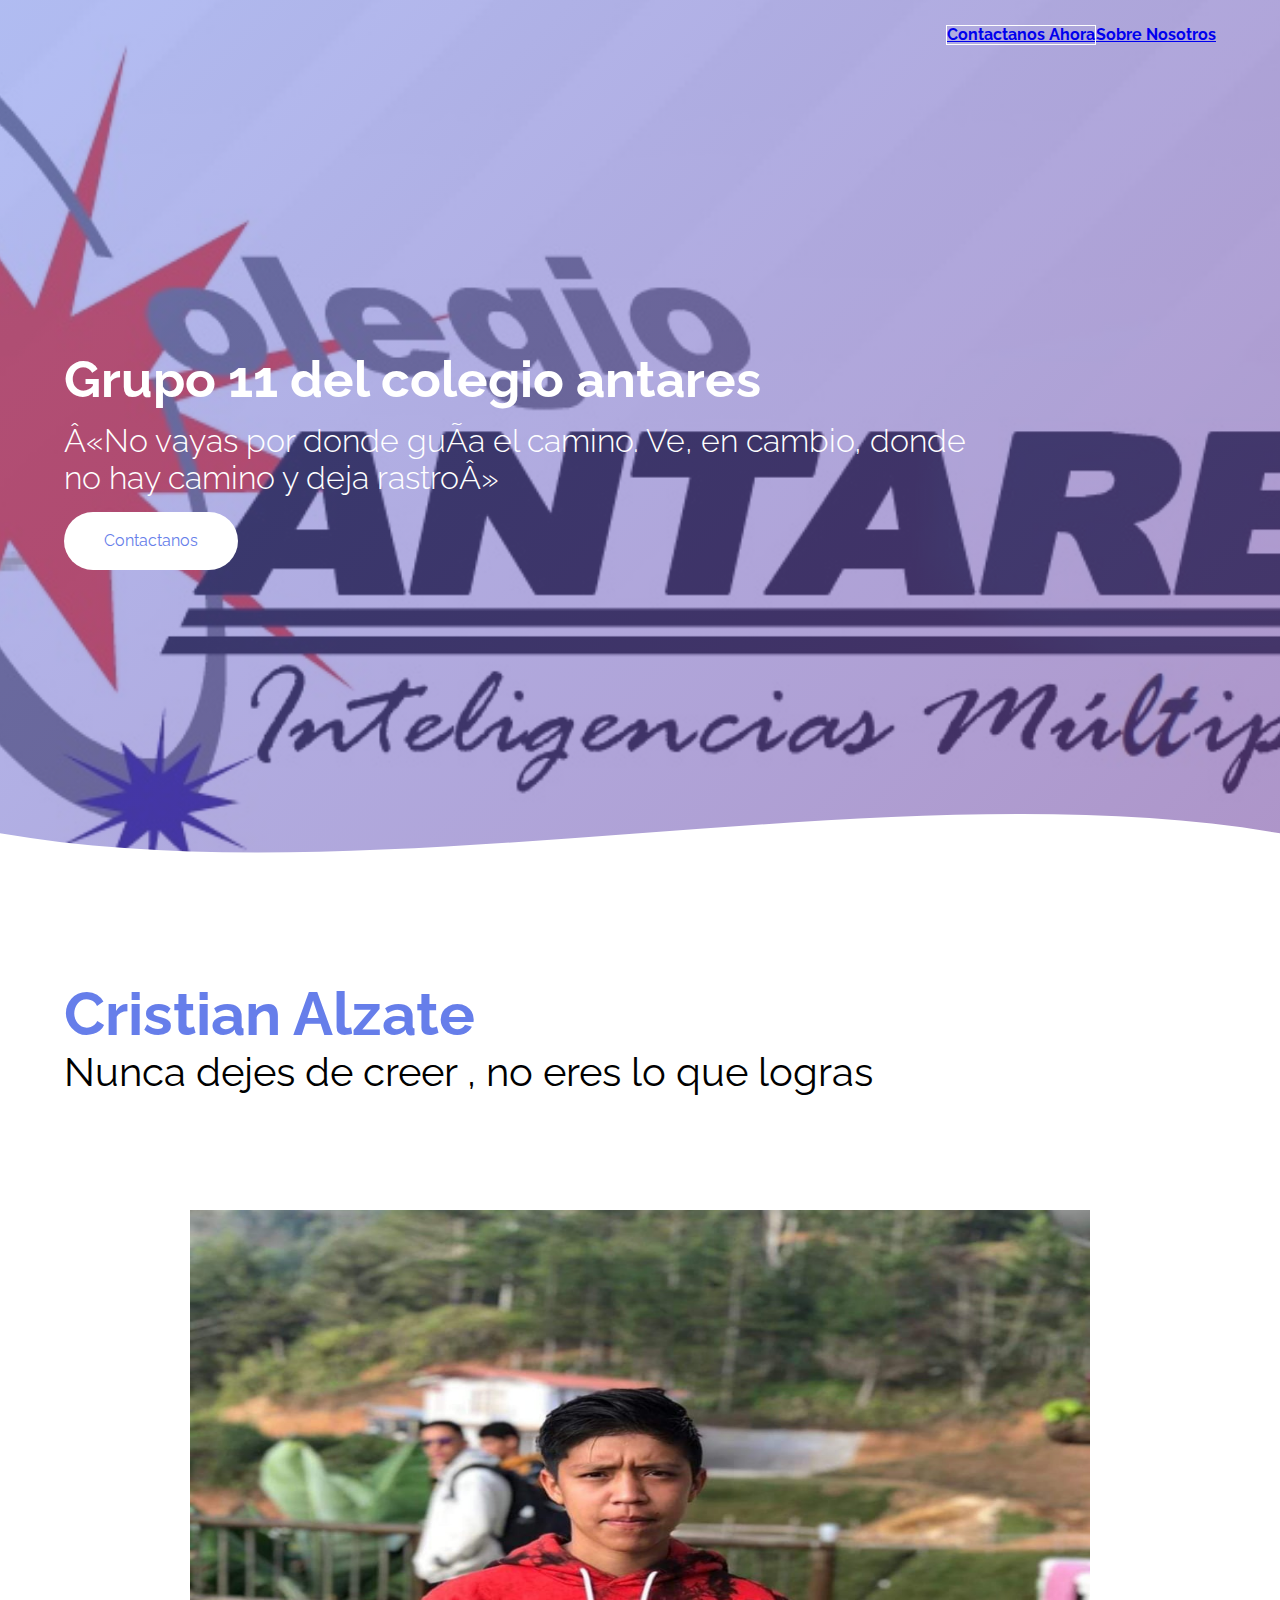
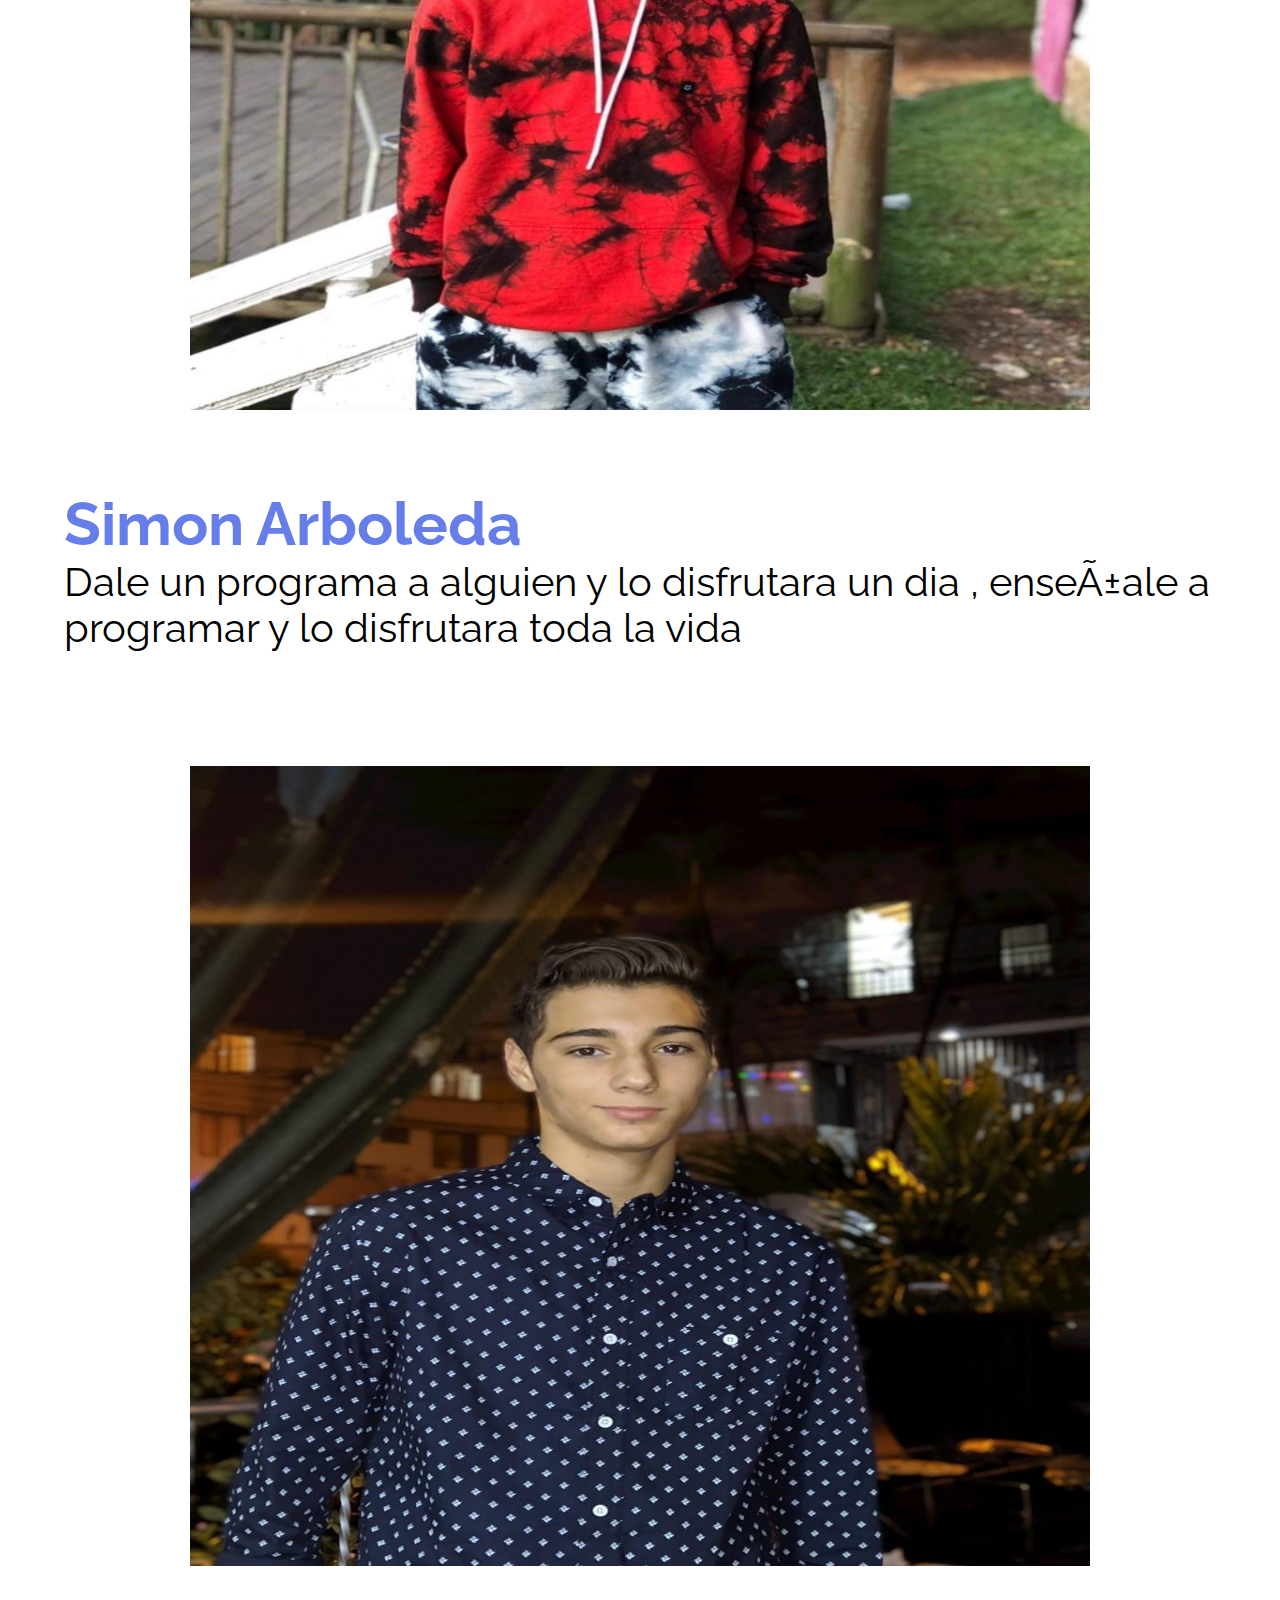
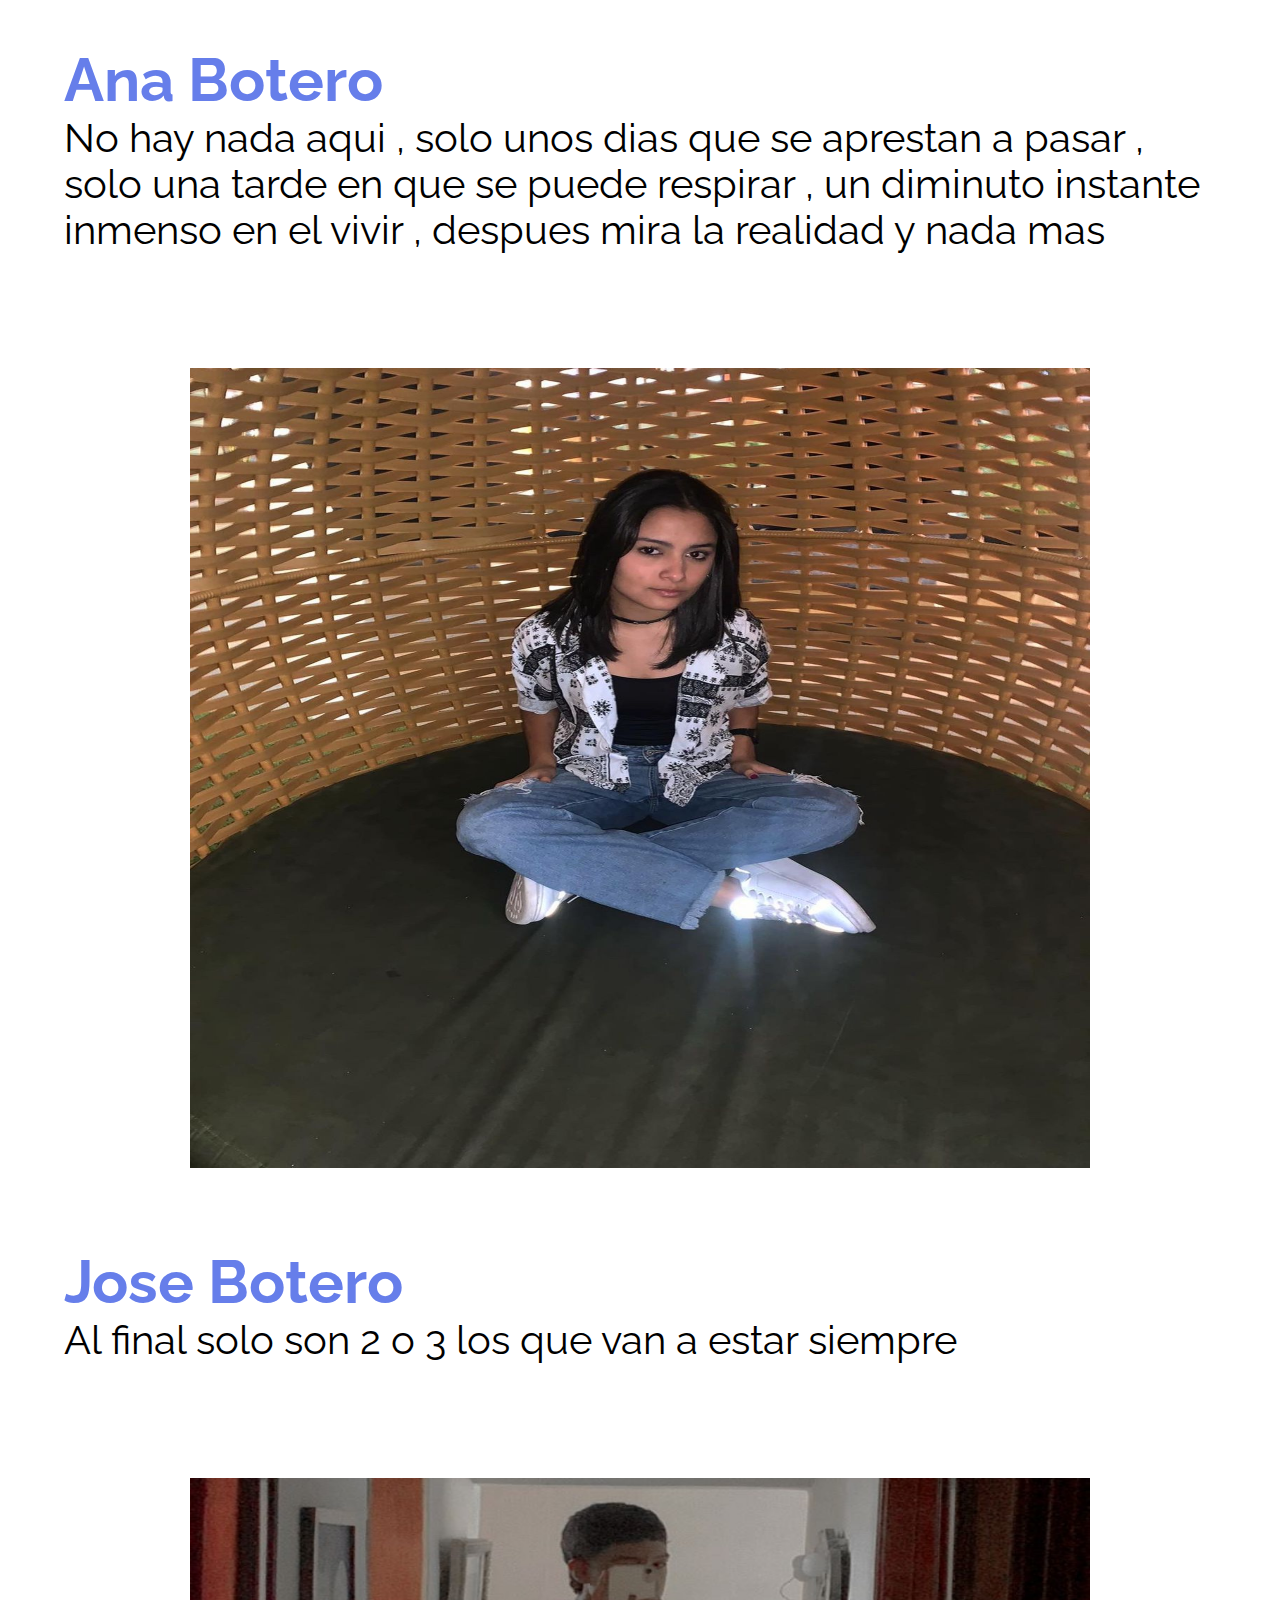
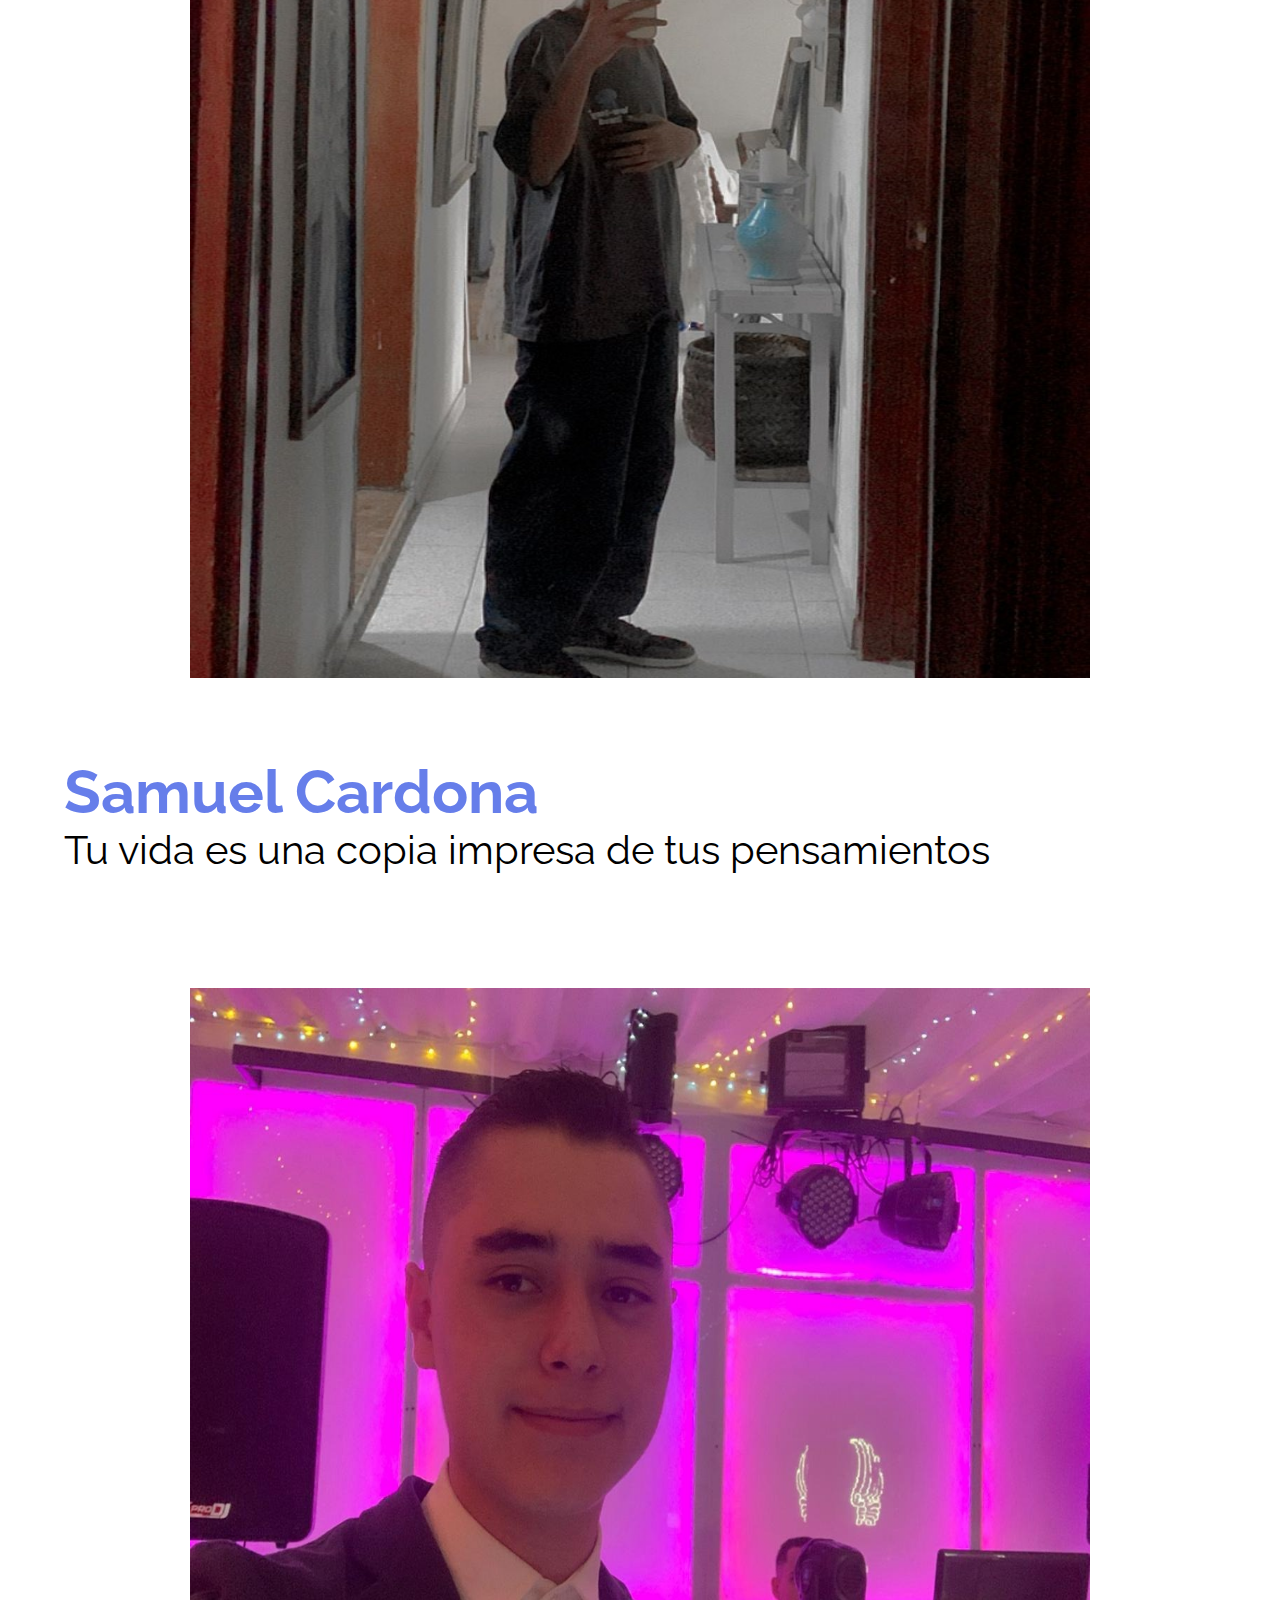
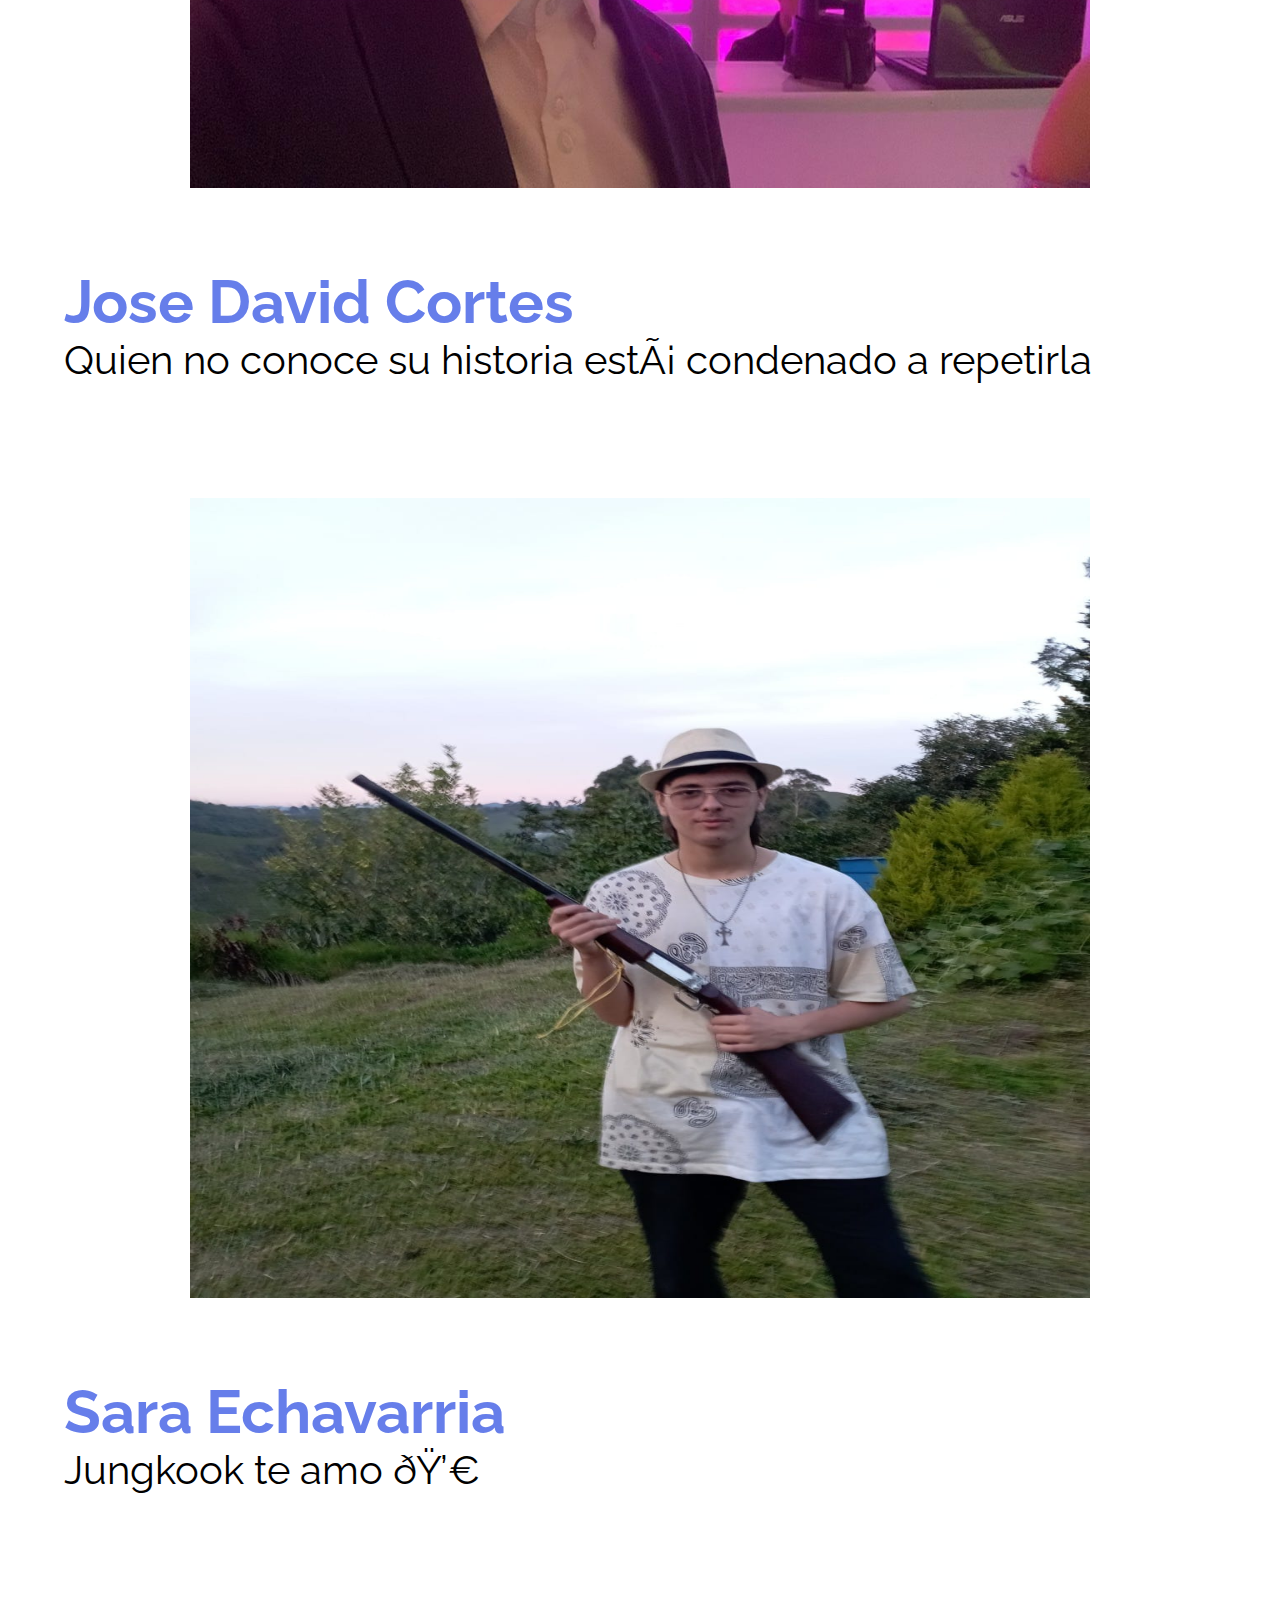
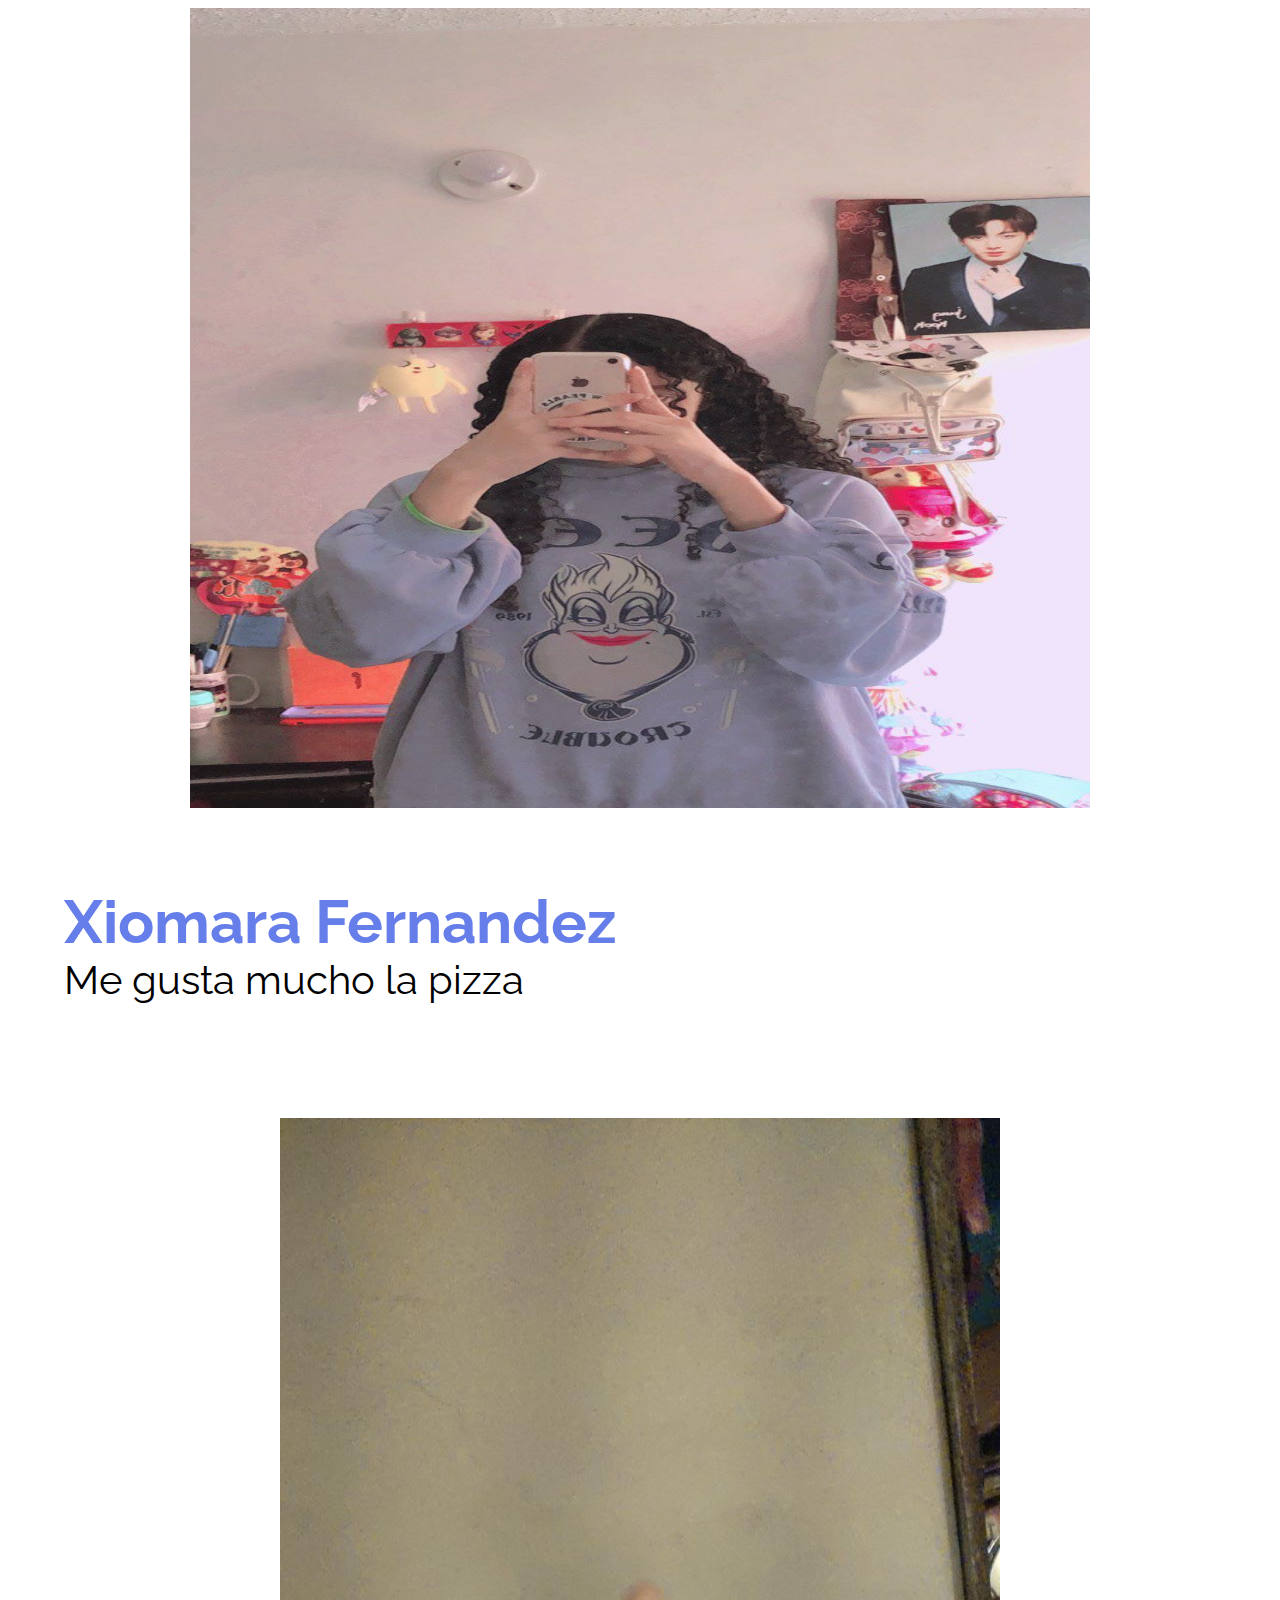
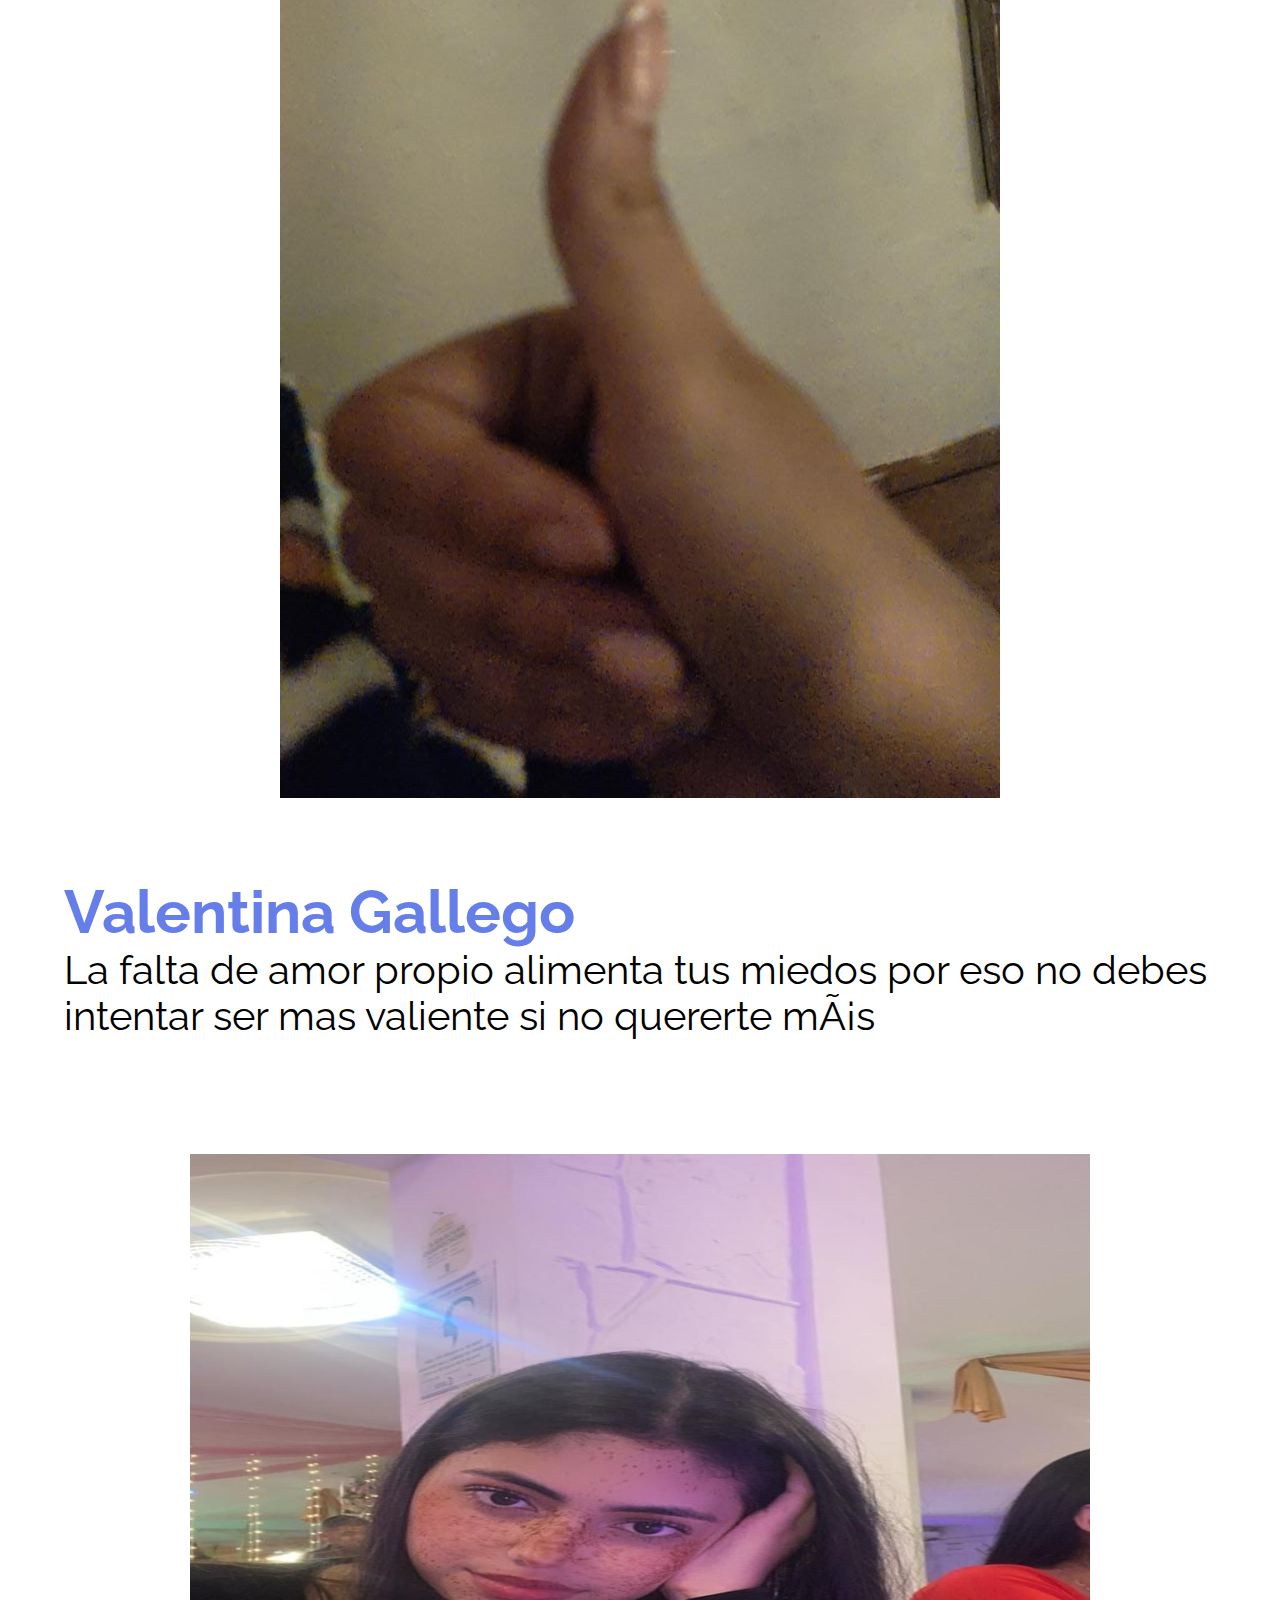
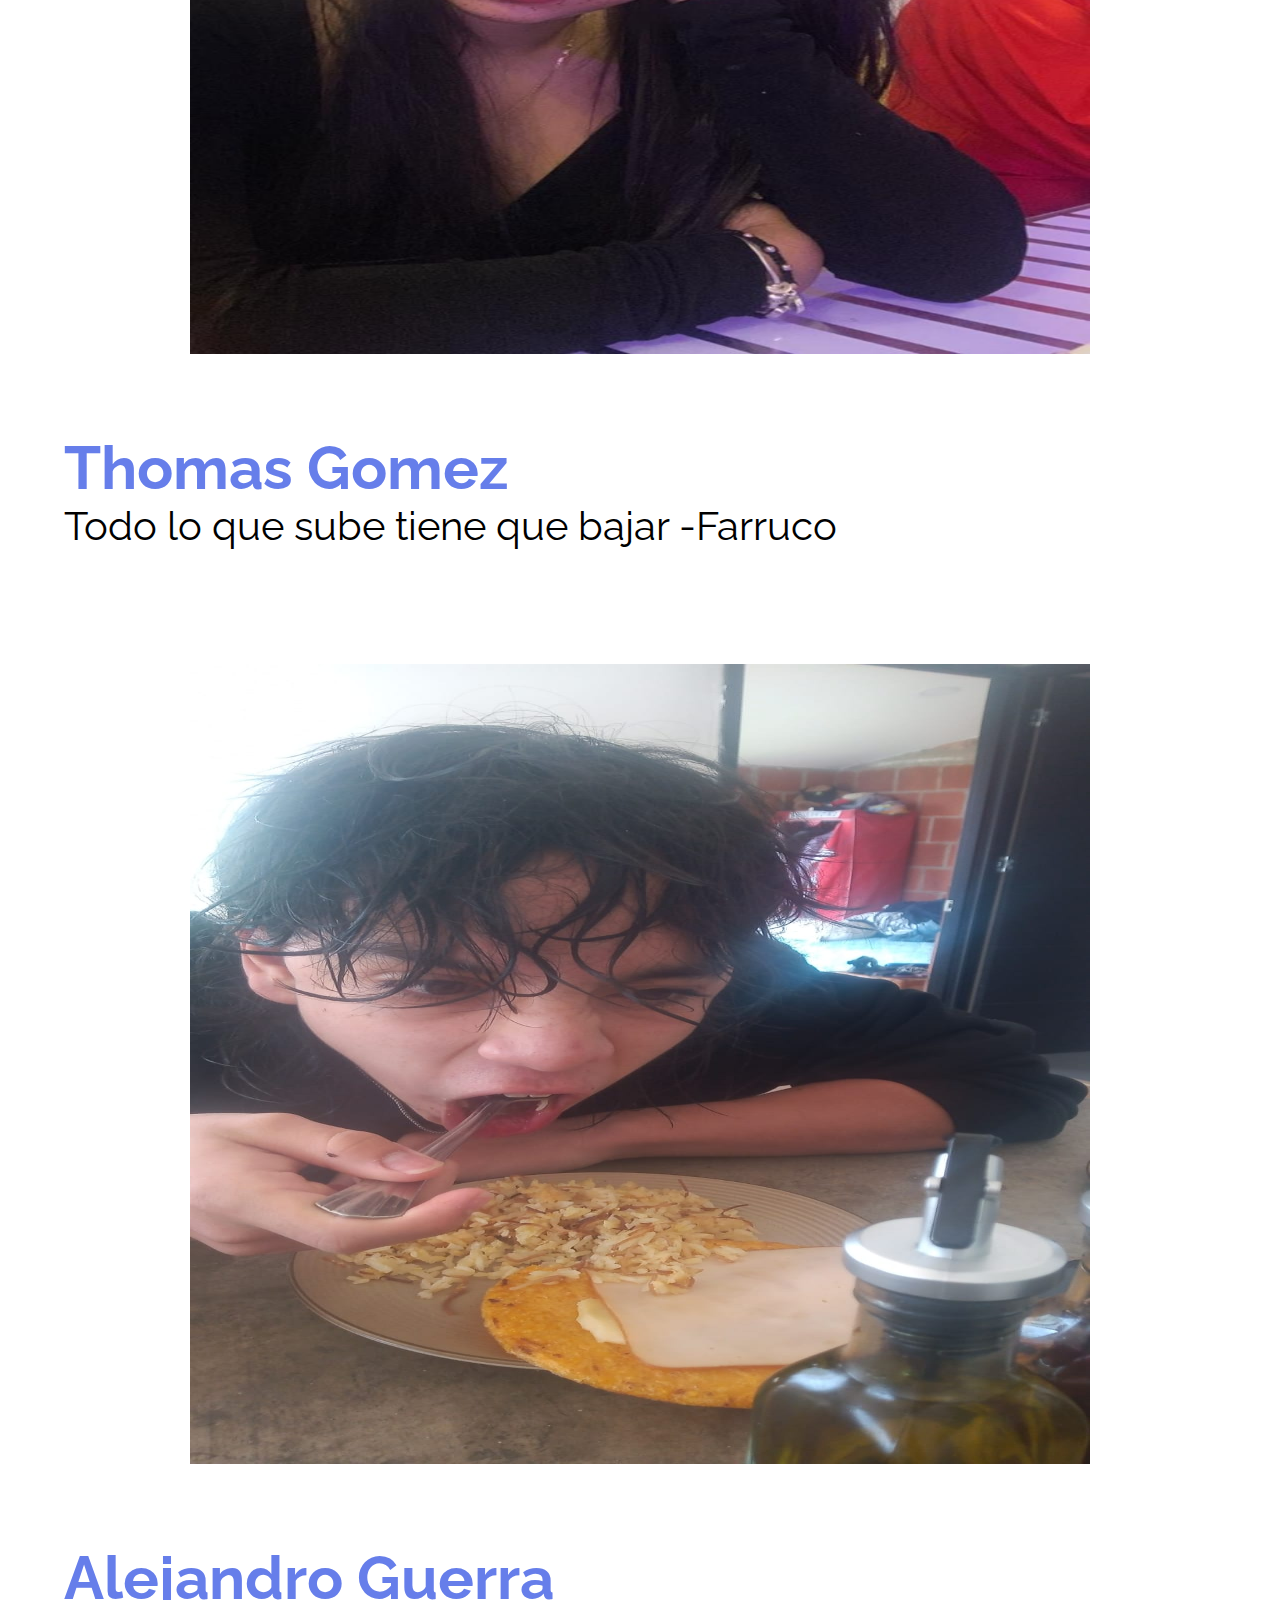
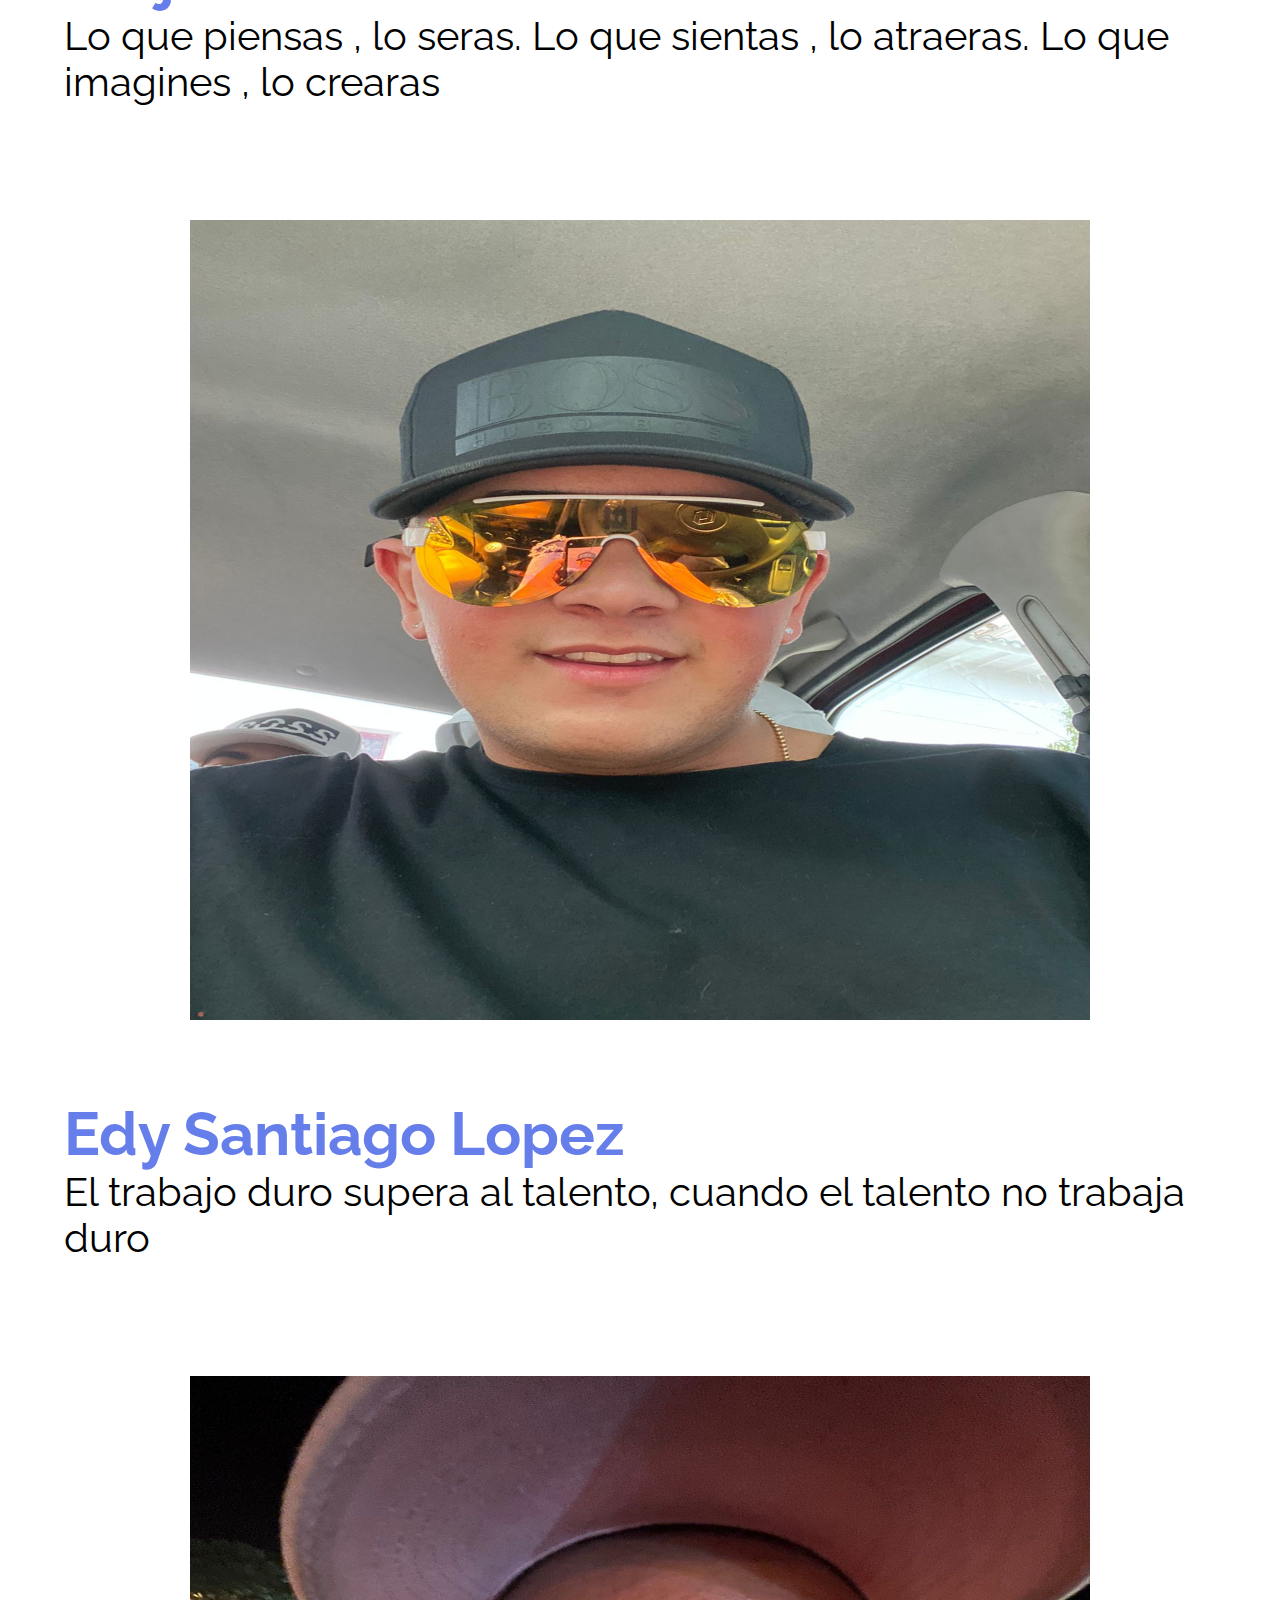
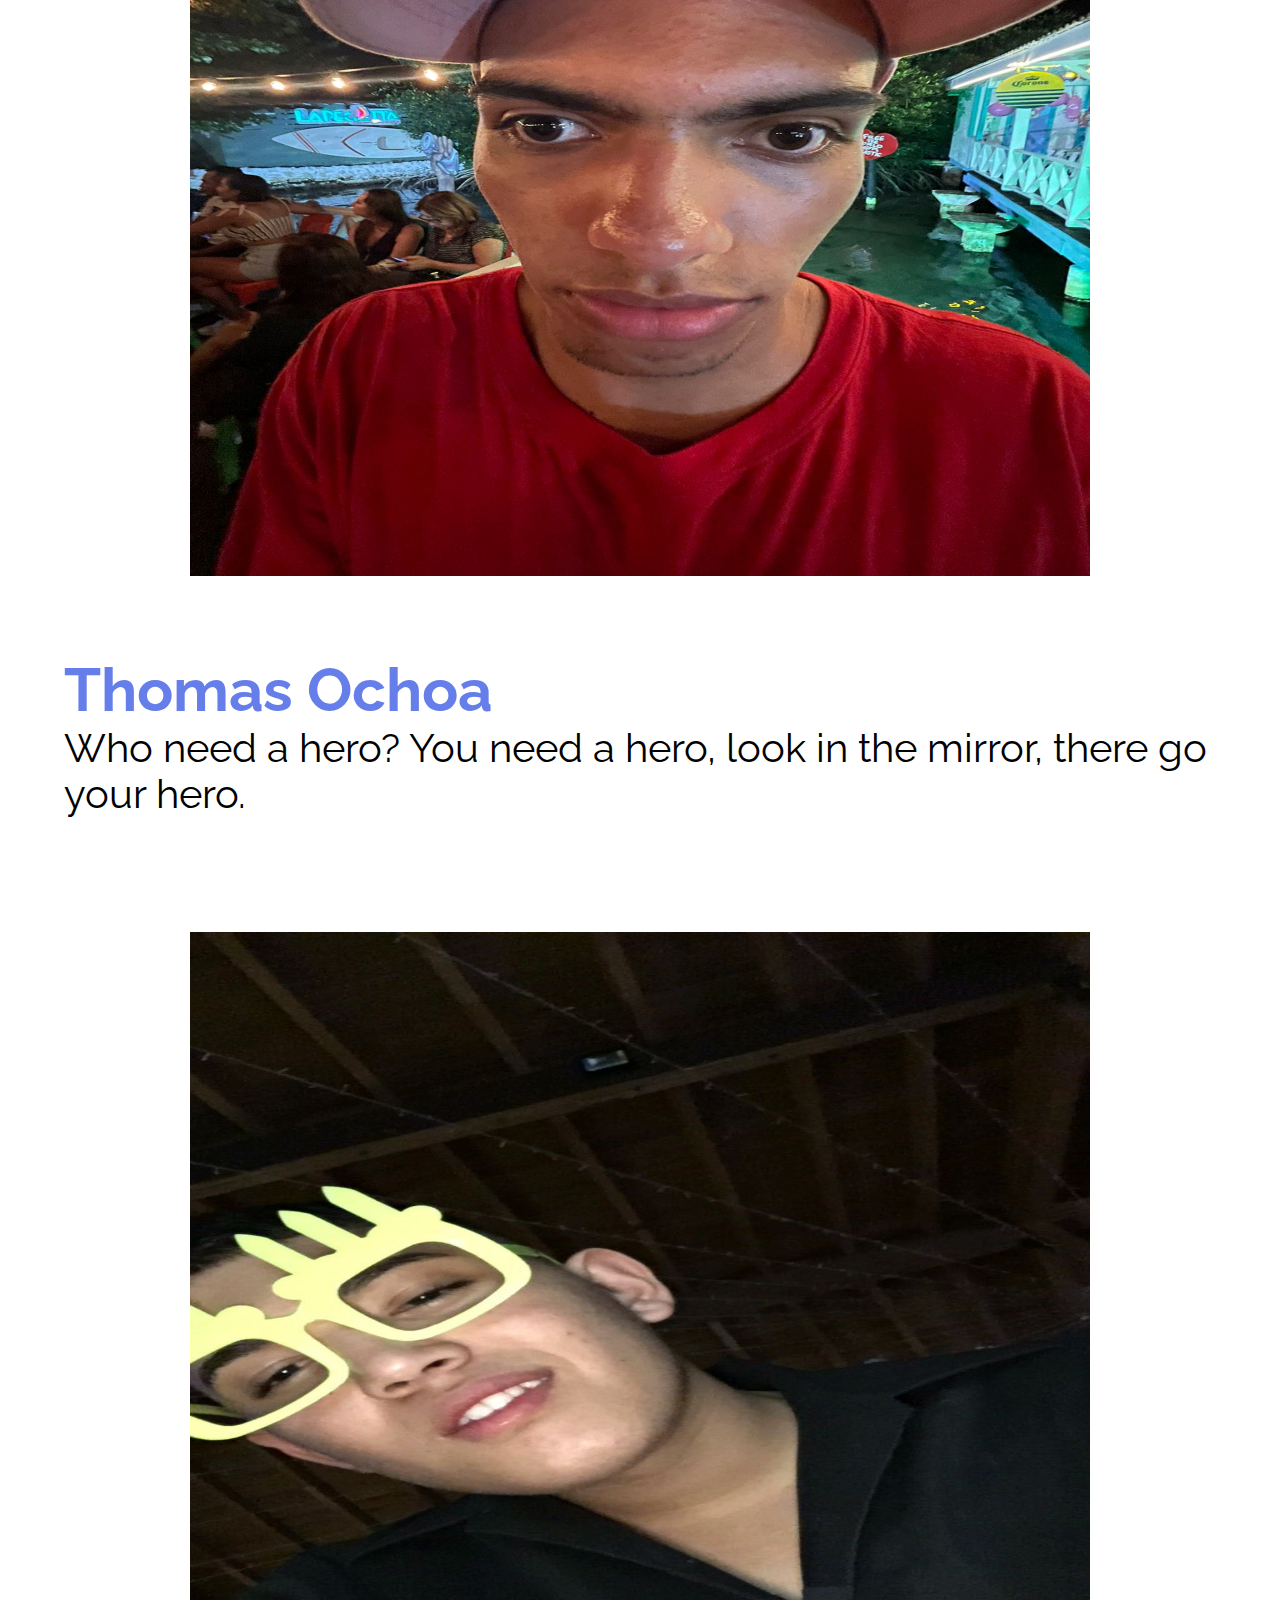
==== commit 500eeaa2: "Completo" ====
--- a/sobrenosotros.html
+++ b/sobrenosotros.html
@@ -153,7 +153,7 @@
 
                                                         <div class="estudiantes">
                                                             <h2 class="nombres_">Edy Santiago Lopez</h2>
-                                                            <p class="frases">  </p>
+                                                            <p class="frases"> El trabajo duro supera al talento, cuando el talento no trabaja duro </p>
                                                         
                                                             
                                                             </div>
@@ -203,12 +203,12 @@
                                                                             
                                                                             <div class="estudiantes">
                                                                                 <h2 class="nombres_">Mariana Ospina</h2>
-                                                                                <p class="frases">  </p>
+                                                                                <p class="frases"> Donde va el foco de nuestra atención, fluye la energía </p>
                                                                             
                                                                                 
                                                                                 </div>
                                                                                 <div class="alinear_flex">
-                                                                                <img src="" height="800" width="900" />
+                                                                                <img src="images/Mariana Ospina.jpeg" height="800" width="900" />
                                                                                 </div>
 
                                                                                 <div class="estudiantes">
